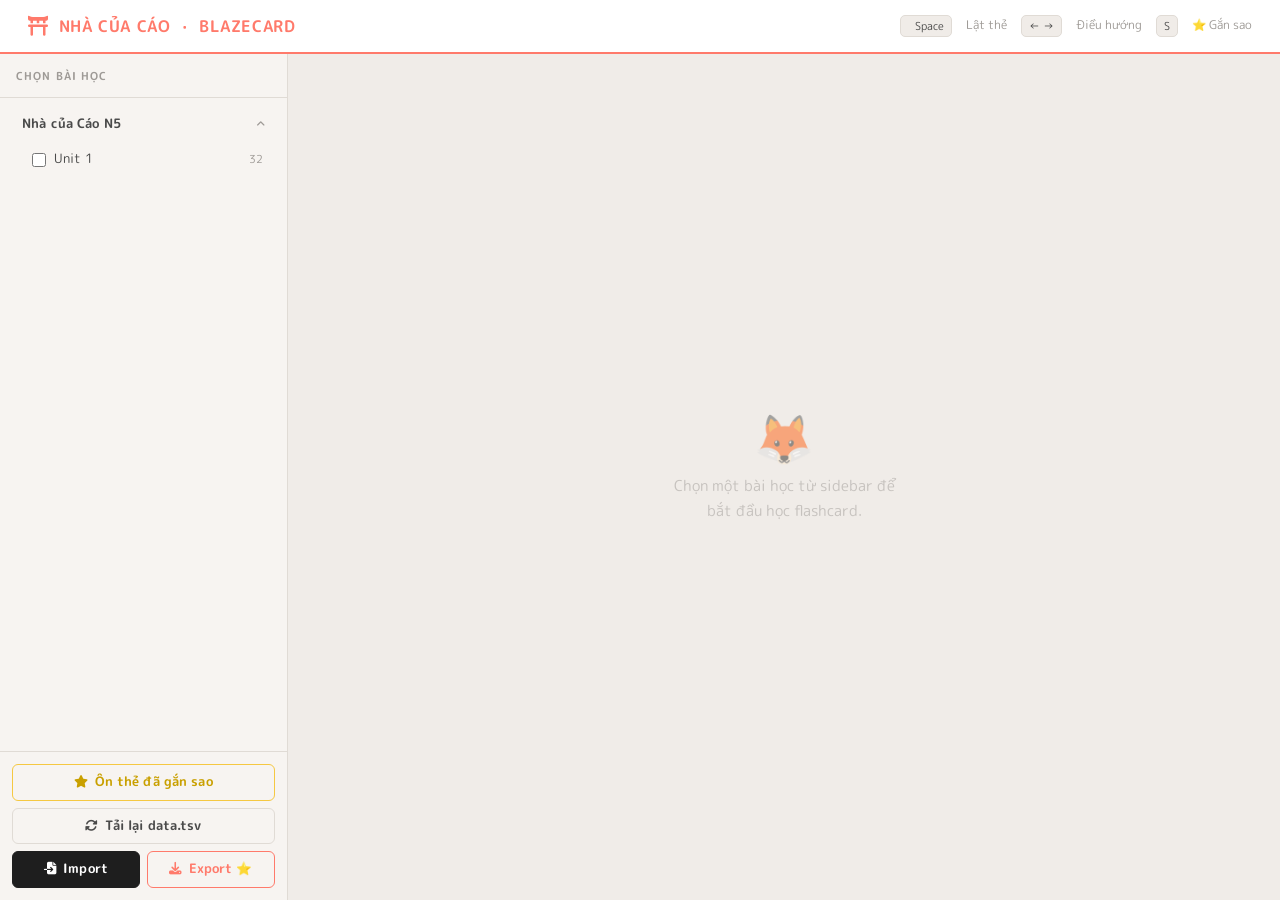
==== BlazeCard/index.html @ b28e625a "Update index.html" ====
<!DOCTYPE html>
<html lang="vi">
<head>
<meta charset="UTF-8">
<meta name="viewport" content="width=device-width, initial-scale=1.0">
<title>Blazecard  — Nhà của Cáo</title>

<!-- Google Fonts -->
<link rel="preconnect" href="https://fonts.googleapis.com">
<link rel="preconnect" href="https://fonts.gstatic.com" crossorigin>
<link href="https://fonts.googleapis.com/css2?family=M+PLUS+Rounded+1c:wght@300;400;500;700&family=Noto+Sans+JP:wght@300;400;500;700&display=swap" rel="stylesheet">

<!-- Bootstrap (chỉ dùng reset/utility nhỏ, không dùng components) -->
<link href="https://cdn.jsdelivr.net/npm/bootstrap@5.3.2/dist/css/bootstrap.min.css" rel="stylesheet">

<!-- Font Awesome icons -->
<link href="https://cdnjs.cloudflare.com/ajax/libs/font-awesome/6.5.0/css/all.min.css" rel="stylesheet">

<style>
/* ══════════════════════════════════════════════════════
   BIẾN CSS — Toàn bộ màu sắc, kích thước dùng biến
   để dễ thay đổi về sau
══════════════════════════════════════════════════════ */
:root {
  /* Màu nhấn chính — san hô ấm */
  --accent:           #ff7a6b;
  --accent-light:     #fff0ee;
  --accent-hover:     #ff5c4a;
  --accent-deep:      #e85d4e;

  /* Nền & bề mặt */
  --bg:               #f0ece8;
  --sidebar-bg:       #f7f4f1;
  --card-bg:          #ffffff;

  /* Chữ */
  --text-main:        #1e1e1e;
  --text-sub:         #4a4a4a;
  --text-muted:       #9e9a96;

  /* Đường viền & bóng đổ */
  --border:           #e0dbd5;
  --shadow-sm:        0 1px 4px rgba(0,0,0,0.07);
  --shadow:           0 4px 16px rgba(0,0,0,0.09);
  --shadow-lg:        0 8px 30px rgba(0,0,0,0.14);

  /* Vàng sao */
  --gold:             #f5c842;
  --gold-light:       #fefae8;
  --gold-deep:        #c9a000;

  /* Màu cho chế độ ôn sao — nền vàng nhẹ */
  --star-bg:          #fdf7e3;
  --star-border:      #f0d98a;

  /* Điểm phát âm */
  --score-great:      #2ecc71;
  --score-ok:         #f39c12;
  --score-poor:       #e74c3c;

  /* Kích thước layout */
  --header-h:         54px;
  --sidebar-w:        288px;
  --radius:           16px;
  --radius-sm:        10px;
  --radius-xs:        6px;
}

/* ══════════════════════════════════════════════════════
   RESET & BASE
══════════════════════════════════════════════════════ */
*, *::before, *::after {
  box-sizing: border-box;
  margin: 0;
  padding: 0;
}

body {
  background: var(--bg);
  font-family: 'M PLUS Rounded 1c', 'Noto Sans JP', sans-serif;
  color: var(--text-main);
  height: 100vh;
  overflow: hidden;
  display: flex;
  flex-direction: column;
}

/* ══════════════════════════════════════════════════════
   HEADER — Thanh tiêu đề trên cùng
══════════════════════════════════════════════════════ */
.header {
  height: var(--header-h);
  display: flex;
  align-items: center;
  justify-content: space-between;
  padding: 0 28px;
  background: var(--card-bg);
  border-bottom: 2px solid var(--accent);
  flex-shrink: 0;
  z-index: 10;
}

/* Logo & tên ứng dụng */
.header-brand {
  display: flex;
  align-items: center;
  gap: 10px;
  color: var(--accent);
  font-weight: 700;
  font-size: 16px;
  letter-spacing: 0.04em;
  text-transform: uppercase;
}

.header-brand .gate-icon {
  font-size: 20px;
}

/* Gợi ý phím tắt bên phải header */
.header-hint {
  font-size: 11.5px;
  color: var(--text-muted);
  display: flex;
  align-items: center;
  gap: 14px;
}

/* Style cho các phím */
.kbd {
  display: inline-flex;
  align-items: center;
  gap: 4px;
  background: var(--bg);
  border: 1px solid var(--border);
  border-radius: 5px;
  padding: 2px 7px;
  font-size: 11px;
  color: var(--text-sub);
  font-family: inherit;
}

/* ══════════════════════════════════════════════════════
   LAYOUT — Sidebar + Main nằm ngang
══════════════════════════════════════════════════════ */
.layout {
  flex: 1;
  display: flex;
  overflow: hidden;
}

/* ══════════════════════════════════════════════════════
   SIDEBAR — Cột trái chọn bài học
══════════════════════════════════════════════════════ */
.sidebar {
  width: var(--sidebar-w);
  background: var(--sidebar-bg);
  border-right: 1px solid var(--border);
  display: flex;
  flex-direction: column;
  overflow: hidden;
  flex-shrink: 0;
}

/* Tiêu đề sidebar */
.sidebar-header {
  padding: 14px 16px 12px;
  font-size: 11px;
  font-weight: 700;
  letter-spacing: 0.10em;
  text-transform: uppercase;
  color: var(--text-muted);
  border-bottom: 1px solid var(--border);
  display: flex;
  align-items: center;
  justify-content: space-between;
  flex-shrink: 0;
  background: var(--sidebar-bg);
}

/* Vùng cuộn danh sách bài học */
.sidebar-scroll {
  flex: 1;
  overflow-y: auto;
  padding: 10px 12px;
}

.sidebar-scroll::-webkit-scrollbar { width: 4px; }
.sidebar-scroll::-webkit-scrollbar-thumb {
  background: var(--border);
  border-radius: 4px;
}

/* Vùng nút bên dưới sidebar */
.sidebar-actions {
  padding: 12px;
  border-top: 1px solid var(--border);
  display: flex;
  flex-direction: column;
  gap: 7px;
  flex-shrink: 0;
  background: var(--sidebar-bg);
}

/* ── Nhóm sách (details/summary) ────────────────────── */
.book-group {
  margin-bottom: 6px;
}

.book-group summary {
  list-style: none;
  cursor: pointer;
  user-select: none;
  display: flex;
  align-items: center;
  justify-content: space-between;
  padding: 7px 10px;
  border-radius: var(--radius-xs);
  font-weight: 600;
  font-size: 12.5px;
  color: var(--text-sub);
  transition: background 0.15s, color 0.15s;
  letter-spacing: 0.01em;
}

.book-group summary:hover {
  background: var(--accent-light);
  color: var(--accent);
}

/* Ẩn mũi tên mặc định của browser */
.book-group summary::-webkit-details-marker { display: none; }

/* Thêm mũi tên custom — xoay khi mở */
.book-group summary::after {
  content: '\f107';
  font-family: 'Font Awesome 6 Free';
  font-weight: 900;
  font-size: 10px;
  transition: transform 0.2s;
  color: var(--text-muted);
}

.book-group[open] summary::after {
  transform: rotate(180deg);
}

/* Danh sách unit bên trong mỗi sách */
.units-list {
  padding: 4px 2px 2px 10px;
  display: flex;
  flex-direction: column;
  gap: 2px;
}

/* Chip mỗi unit */
.unit-chip {
  display: flex;
  align-items: center;
  gap: 8px;
  padding: 6px 10px;
  border-radius: var(--radius-xs);
  font-size: 12.5px;
  color: var(--text-sub);
  cursor: pointer;
  transition: background 0.15s, color 0.15s;
  user-select: none;
}

.unit-chip:hover {
  background: var(--accent-light);
  color: var(--accent);
}

/* Checkbox trong chip */
.unit-chip input[type="checkbox"] {
  accent-color: var(--accent);
  width: 14px;
  height: 14px;
  flex-shrink: 0;
  cursor: pointer;
}

/* Chip đã được chọn */
.unit-chip.checked {
  background: var(--accent-light);
  color: var(--accent);
  font-weight: 600;
}

/* ── Nút sidebar chung ───────────────────────────────── */
.btn-sidebar {
  width: 100%;
  padding: 8px 12px;
  border-radius: var(--radius-xs);
  font-size: 12.5px;
  font-family: inherit;
  font-weight: 600;
  cursor: pointer;
  border: 1.5px solid transparent;
  transition: all 0.17s ease;
  display: flex;
  align-items: center;
  justify-content: center;
  gap: 6px;
  letter-spacing: 0.01em;
}

/* Nút chế độ ôn sao */
.btn-star-mode {
  background: transparent;
  border-color: var(--gold);
  color: var(--gold-deep);
}

.btn-star-mode:hover {
  background: var(--gold-light);
}

.btn-star-mode.active {
  background: var(--gold);
  border-color: var(--gold);
  color: #4a3000;
  box-shadow: 0 2px 8px rgba(245,200,66,0.35);
}

/* Nút tải lại */
.btn-reload {
  background: transparent;
  border-color: var(--border);
  color: var(--text-sub);
}

.btn-reload:hover {
  background: var(--bg);
  border-color: #c0bbb5;
}

/* Nút Import */
.btn-import {
  background: var(--text-main);
  border-color: var(--text-main);
  color: #fff;
}

.btn-import:hover {
  background: #333;
  border-color: #333;
}

/* Nút Export */
.btn-export {
  background: transparent;
  border-color: var(--accent);
  color: var(--accent);
}

.btn-export:hover {
  background: var(--accent-light);
}

/* ══════════════════════════════════════════════════════
   MAIN — Vùng chính hiển thị flashcard
══════════════════════════════════════════════════════ */
.main {
  flex: 1;
  display: flex;
  flex-direction: column;
  align-items: center;
  justify-content: center;
  padding: 28px 24px;
  overflow: hidden;
  transition: background 0.4s ease;
  position: relative;
}

/* Chế độ ôn sao — đổi màu nền để phân biệt */
.main.star-mode {
  background: var(--star-bg);
}

/* Dải viền vàng nhẹ bên trái main khi ôn sao */
.main.star-mode::before {
  content: '';
  position: absolute;
  top: 0;
  left: 0;
  bottom: 0;
  width: 3px;
  background: linear-gradient(180deg, var(--gold), transparent);
  opacity: 0.7;
}

/* Badge hiển thị khi đang ôn sao */
.star-mode-badge {
  position: absolute;
  top: 14px;
  right: 20px;
  display: none;
  align-items: center;
  gap: 6px;
  background: var(--gold);
  color: #4a3000;
  font-size: 11px;
  font-weight: 700;
  padding: 4px 10px;
  border-radius: 20px;
  letter-spacing: 0.04em;
  text-transform: uppercase;
  box-shadow: 0 2px 6px rgba(245,200,66,0.4);
}

.main.star-mode .star-mode-badge {
  display: flex;
}

/* ══════════════════════════════════════════════════════
   EMPTY STATE — Trạng thái chưa chọn bài
══════════════════════════════════════════════════════ */
.empty-state {
  display: flex;
  flex-direction: column;
  align-items: center;
  gap: 12px;
  opacity: 0.5;
  pointer-events: none;
}

.empty-state .empty-icon {
  font-size: 48px;
  line-height: 1;
}

.empty-state p {
  font-size: 14.5px;
  color: var(--text-muted);
  text-align: center;
  max-width: 240px;
  line-height: 1.7;
}

/* ══════════════════════════════════════════════════════
   FLASHCARD — Thẻ học lật 3D
══════════════════════════════════════════════════════ */
.flashcard-wrap {
  perspective: 1200px;
  width: 660px;
  height: 300px;
  cursor: pointer;
}

/* Phần chứa 2 mặt — xoay khi lật */
.card-inner {
  position: relative;
  width: 100%;
  height: 100%;
  transform-style: preserve-3d;
  transition: transform 0.55s cubic-bezier(0.45, 0.05, 0.55, 0.95);
}

/* Trạng thái đã lật */
.flashcard-wrap.flipped .card-inner {
  transform: rotateY(180deg);
}

/* Mặt chung của thẻ */
.card-face {
  position: absolute;
  inset: 0;
  backface-visibility: hidden;
  -webkit-backface-visibility: hidden;
  border-radius: var(--radius);
  background: var(--card-bg);
  box-shadow: var(--shadow), 0 1px 3px rgba(0,0,0,0.05);
  display: flex;
  flex-direction: column;
  align-items: center;
  justify-content: center;
  gap: 6px;
  overflow: hidden;
}

/* Mặt trước — gradient nhẹ ấm */
.card-front {
  background: linear-gradient(160deg, #ffffff 0%, #fff8f6 100%);
}

/* Dải màu nhấn ở đỉnh thẻ trước */
.card-face.card-front::before {
  content: '';
  position: absolute;
  top: 0; left: 0; right: 0;
  height: 3px;
  background: linear-gradient(90deg, var(--accent), #ffb36b);
  border-radius: var(--radius) var(--radius) 0 0;
}

/* Chữ 表/裏 trang trí góc thẻ */
.card-face.card-front::after {
  content: '表';
  position: absolute;
  bottom: 12px;
  right: 16px;
  font-size: 10px;
  color: var(--accent);
  opacity: 0.25;
  font-weight: 700;
  letter-spacing: 0.05em;
}

/* Mặt sau — gradient xanh nhẹ */
.card-back {
  background: linear-gradient(160deg, #ffffff 0%, #f4f7ff 100%);
  transform: rotateY(180deg);
  padding: 28px 44px;
  text-align: center;
  gap: 0;
}

.card-face.card-back::after {
  content: '裏';
  position: absolute;
  bottom: 12px;
  right: 16px;
  font-size: 10px;
  color: #7090d0;
  opacity: 0.25;
  font-weight: 700;
}

/* ── Nội dung thẻ trước ──────────────────────────────── */
.card-kanji {
  font-family: 'Noto Sans JP', sans-serif;
  font-size: 26px;
  color: var(--text-muted);
  font-weight: 400;
  min-height: 34px;
  line-height: 1.2;
}

/* Chữ đọc (Hiragana/Katakana) — lớn, màu nhấn */
.card-reading {
  font-family: 'Noto Sans JP', sans-serif;
  font-size: 56px;
  font-weight: 700;
  color: var(--accent);
  line-height: 1.1;
  letter-spacing: -0.01em;
}

/* Hiệu ứng đang phát âm — nhảy nhẹ */
.card-reading.speaking {
  animation: speakPulse 0.4s ease-in-out infinite;
}

@keyframes speakPulse {
  0%   { transform: scale(1); }
  50%  { transform: scale(1.07); }
  100% { transform: scale(1); }
}

/* ── Nội dung thẻ sau ────────────────────────────────── */
.card-meaning {
  font-size: 25px;
  font-weight: 700;
  color: var(--text-main);
  margin-bottom: 10px;
}

.card-divider {
  width: 36px;
  height: 2px;
  background: linear-gradient(90deg, var(--accent), transparent);
  border-radius: 2px;
  margin: 4px auto 14px;
}

.card-example {
  font-size: 21.5px;
  color: var(--text-sub);
  line-height: 1.8;
  font-family: 'Noto Sans JP', sans-serif;
  font-weight: 300;
  max-width: 480px;
}

/* ── Nút phát âm (loa) — giữa đáy thẻ trước ─────────── */
.speak-btn {
  position: absolute;
  bottom: 16px;
  left: 50%;
  transform: translateX(-50%);
  width: 40px;
  height: 40px;
  border-radius: 50%;
  border: none;
  background: rgba(255,255,255,0.95);
  box-shadow: var(--shadow-sm), 0 0 0 1px rgba(0,0,0,0.06);
  cursor: pointer;
  font-size: 15px;
  color: var(--accent);
  display: flex;
  align-items: center;
  justify-content: center;
  transition: box-shadow 0.15s, transform 0.15s;
}

.speak-btn:hover {
  box-shadow: var(--shadow);
  transform: translateX(-50%) scale(1.08);
}

.speak-btn:active {
  transform: translateX(-50%) scale(0.95);
}

/* ── Nút mic kiểm tra phát âm — góc phải đáy thẻ ────── */
.mic-btn {
  position: absolute;
  bottom: 16px;
  right: 16px;
  width: 40px;
  height: 40px;
  border-radius: 50%;
  border: none;
  background: rgba(255,255,255,0.95);
  box-shadow: var(--shadow-sm), 0 0 0 1px rgba(0,0,0,0.06);
  cursor: pointer;
  font-size: 15px;
  color: #4b8cff;
  display: flex;
  align-items: center;
  justify-content: center;
  transition: box-shadow 0.15s, transform 0.15s, background 0.2s, color 0.2s;
}

.mic-btn:hover {
  box-shadow: var(--shadow);
  transform: scale(1.08);
}

.mic-btn:active {
  transform: scale(0.95);
}

/* Trạng thái đang ghi âm — đỏ + vòng nhấp nháy */
.mic-btn.recording {
  background: #e74c3c;
  color: #fff;
  border: none;
  box-shadow: 0 0 0 0 rgba(231, 76, 60, 0.5);
  animation: recordPulse 1s ease infinite;
}

/* Hiệu ứng vòng sóng khi đang ghi âm */
@keyframes recordPulse {
  0%   { box-shadow: 0 0 0 0 rgba(231, 76, 60, 0.5); }
  70%  { box-shadow: 0 0 0 10px rgba(231, 76, 60, 0); }
  100% { box-shadow: 0 0 0 0 rgba(231, 76, 60, 0); }
}

/* ══════════════════════════════════════════════════════
   BẢNG KẾT QUẢ PHÁT ÂM — Popup hiện sau khi ghi âm
   Hiện ngay trên thẻ, không dùng toast
══════════════════════════════════════════════════════ */
.pronun-result {
  position: absolute;
  bottom: 0;
  left: 0;
  right: 0;
  border-radius: 0 0 var(--radius) var(--radius);
  padding: 14px 20px 18px;
  display: none;
  flex-direction: column;
  gap: 8px;
  backdrop-filter: blur(12px);
  background: rgba(255,255,255,0.92);
  border-top: 1px solid rgba(0,0,0,0.07);
  z-index: 5;
  animation: slideUp 0.25s ease;
}

@keyframes slideUp {
  from { opacity: 0; transform: translateY(12px); }
  to   { opacity: 1; transform: translateY(0); }
}

/* Hiển thị kết quả */
.pronun-result.visible {
  display: flex;
}

/* Hàng đầu: điểm số lớn + label */
.pronun-score-row {
  display: flex;
  align-items: center;
  justify-content: space-between;
}

/* Số điểm phần trăm — lớn, đậm, đổi màu theo mức */
.pronun-score-num {
  font-size: 28px;
  font-weight: 700;
  line-height: 1;
  transition: color 0.3s;
}

.pronun-score-num.great { color: var(--score-great); }
.pronun-score-num.ok    { color: var(--score-ok); }
.pronun-score-num.poor  { color: var(--score-poor); }

/* Nhãn mô tả bên cạnh điểm */
.pronun-score-label {
  font-size: 12px;
  font-weight: 600;
  padding: 3px 9px;
  border-radius: 20px;
  letter-spacing: 0.04em;
}

.pronun-score-label.great { background: #d4f7e5; color: #1a7a45; }
.pronun-score-label.ok    { background: #fef3db; color: #9a6200; }
.pronun-score-label.poor  { background: #fde4e1; color: #8c1a12; }

/* Thanh tiến trình điểm số */
.pronun-bar-track {
  height: 6px;
  background: var(--border);
  border-radius: 10px;
  overflow: hidden;
}

.pronun-bar-fill {
  height: 100%;
  border-radius: 10px;
  transition: width 0.5s cubic-bezier(0.34, 1.56, 0.64, 1), background 0.3s;
  width: 0%;
}

.pronun-bar-fill.great { background: linear-gradient(90deg, #2ecc71, #00b894); }
.pronun-bar-fill.ok    { background: linear-gradient(90deg, #f39c12, #f1c40f); }
.pronun-bar-fill.poor  { background: linear-gradient(90deg, #e74c3c, #e17055); }

/* Dòng chữ "Bạn nói: ..." */
.pronun-spoken-row {
  display: flex;
  align-items: center;
  gap: 6px;
  font-size: 12px;
  color: var(--text-muted);
}

.pronun-spoken-text {
  font-weight: 600;
  color: var(--text-sub);
  font-family: 'Noto Sans JP', sans-serif;
}

/* Nút đóng kết quả */
.pronun-close {
  position: absolute;
  top: 10px;
  right: 12px;
  background: none;
  border: none;
  cursor: pointer;
  font-size: 12px;
  color: var(--text-muted);
  padding: 2px;
  line-height: 1;
  transition: color 0.15s;
}

.pronun-close:hover { color: var(--text-main); }

/* ── Overlay "Đang ghi âm..." trên thẻ ──────────────── */
.recording-overlay {
  position: absolute;
  inset: 0;
  border-radius: var(--radius);
  background: rgba(231, 76, 60, 0.06);
  display: none;
  align-items: stretch;
  justify-content: center;
  z-index: 4;
  pointer-events: none;
  padding: 40px;
}

.recording-overlay.visible {
  display: flex;
}

/* Vòng sóng âm thanh khi ghi âm */
.recording-wave {
  display: flex;
  align-items: flex-end;
  justify-content: center;
  gap: 10px;
  width: 100%;
  height: 100%;
}

.recording-wave span {
  width: 14px;
  border-radius: 8px;
  background: #e74c3c;
  animation: waveBar 0.7s ease-in-out infinite;
}

.recording-wave span:nth-child(1) { height: 40%; }
.recording-wave span:nth-child(2) { height: 65%; }
.recording-wave span:nth-child(3) { height: 90%; }
.recording-wave span:nth-child(4) { height: 65%; }
.recording-wave span:nth-child(5) { height: 40%; }

@keyframes waveBar {
  0%, 100% { transform: scaleY(0.4); opacity: 0.6; }
  50%       { transform: scaleY(1);   opacity: 1; }
}

.recording-label {
  font-size: 12.5px;
  font-weight: 600;
  color: #e74c3c;
  letter-spacing: 0.05em;
}

/* ══════════════════════════════════════════════════════
   DECK META — Thanh tiến trình + số thẻ
══════════════════════════════════════════════════════ */
.deck-meta {
  margin-top: 16px;
  display: flex;
  align-items: center;
  gap: 14px;
  width: 660px;
}

.deck-info-text {
  font-size: 12.5px;
  color: var(--text-muted);
  min-width: 72px;
  font-variant-numeric: tabular-nums;
}

.progress-track {
  flex: 1;
  height: 4px;
  background: var(--border);
  border-radius: 10px;
  overflow: hidden;
}

.progress-fill {
  height: 100%;
  background: linear-gradient(90deg, var(--accent), #ffb36b);
  border-radius: 10px;
  transition: width 0.4s ease;
  width: 0%;
}

/* ══════════════════════════════════════════════════════
   CONTROLS — Nút điều hướng bên dưới thẻ
══════════════════════════════════════════════════════ */
.controls {
  margin-top: 18px;
  width: 400px;
  display: flex;
  align-items: center;
  justify-content: space-between;
}

/* Nút Trước / Tiếp */
.ctrl-btn {
  background: var(--card-bg);
  border: 1.5px solid var(--border);
  border-radius: var(--radius-sm);
  padding: 9px 20px;
  font-size: 13px;
  font-weight: 600;
  font-family: inherit;
  color: var(--text-sub);
  cursor: pointer;
  display: flex;
  align-items: center;
  gap: 7px;
  transition: all 0.17s ease;
  box-shadow: var(--shadow-sm);
}

.ctrl-btn:hover {
  border-color: var(--accent);
  color: var(--accent);
  background: var(--accent-light);
  transform: translateY(-1px);
  box-shadow: var(--shadow);
}

.ctrl-btn:active {
  transform: translateY(0);
}

/* Nút sao tròn giữa */
.star-btn {
  width: 50px;
  height: 50px;
  border-radius: 50%;
  background: var(--card-bg);
  border: 2px solid var(--border);
  display: flex;
  align-items: center;
  justify-content: center;
  cursor: pointer;
  font-size: 20px;
  color: var(--text-muted);
  transition: all 0.22s cubic-bezier(0.34, 1.56, 0.64, 1);
  box-shadow: var(--shadow-sm);
}

.star-btn:hover {
  border-color: var(--gold);
  color: var(--gold);
  transform: scale(1.12);
}

/* Trạng thái đã gắn sao */
.star-btn.starred {
  background: var(--gold-light);
  border-color: var(--gold);
  color: var(--gold);
  box-shadow: 0 2px 10px rgba(245,200,66,0.35);
}

.star-btn.starred i {
  animation: starPop 0.3s cubic-bezier(0.34, 1.56, 0.64, 1);
}

@keyframes starPop {
  0%   { transform: scale(0.5) rotate(-15deg); }
  100% { transform: scale(1) rotate(0deg); }
}

/* ══════════════════════════════════════════════════════
   FLIP HINT — Gợi ý cách lật thẻ
══════════════════════════════════════════════════════ */
.flip-hint {
  font-size: 11px;
  color: var(--text-muted);
  margin-top: 10px;
  opacity: 0.65;
  letter-spacing: 0.01em;
}

/* ══════════════════════════════════════════════════════
   SCROLLBAR — Dọn dẹp scrollbar toàn trang
══════════════════════════════════════════════════════ */
* {
  scrollbar-width: thin;
  scrollbar-color: var(--border) transparent;
}

/* ══════════════════════════════════════════════════════
   HIỆU ỨNG VÀO — Animation khi thẻ xuất hiện
══════════════════════════════════════════════════════ */
.card-enter {
  animation: cardIn 0.28s ease;
}

@keyframes cardIn {
  from { opacity: 0; transform: translateY(10px); }
  to   { opacity: 1; transform: translateY(0); }
}

/* ══════════════════════════════════════════════════════
   TOAST — Thông báo nổi ở đáy màn hình
══════════════════════════════════════════════════════ */
.toast-wrap {
  position: fixed;
  bottom: 22px;
  left: 50%;
  transform: translateX(-50%);
  z-index: 9999;
  pointer-events: none;
}

.toast-msg {
  background: rgba(20,20,20,0.9);
  color: #fff;
  padding: 10px 18px;
  border-radius: 24px;
  font-size: 13px;
  font-weight: 500;
  font-family: inherit;
  white-space: nowrap;
  backdrop-filter: blur(8px);
  animation: toastIn 0.28s ease, toastOut 0.3s ease 2.2s forwards;
  pointer-events: none;
  box-shadow: 0 4px 16px rgba(0,0,0,0.2);
}

@keyframes toastIn {
  from { opacity: 0; transform: translateY(8px); }
  to   { opacity: 1; transform: translateY(0); }
}

@keyframes toastOut {
  from { opacity: 1; }
  to   { opacity: 0; }
}

/* ══════════════════════════════════════════════════════
   RESPONSIVE — Điều chỉnh cho màn hình nhỏ hơn
══════════════════════════════════════════════════════ */
@media (max-width: 960px) {
  .flashcard-wrap {
    width: min(660px, calc(100vw - var(--sidebar-w) - 48px));
  }
  .deck-meta {
    width: min(660px, calc(100vw - var(--sidebar-w) - 48px));
  }
}

</style>
</head>

<body>

<!-- ── Header ─────────────────────────────────────────── -->
<div class="header">
  <div class="header-brand">
    <i class="fa-solid fa-torii-gate gate-icon"></i>
    Nhà của Cáo &nbsp;·&nbsp; Blazecard
  </div>
  <div class="header-hint">
    <span class="kbd"><i class="fa-regular fa-rectangle-wide" style="font-size:9px"></i>&nbsp;Space</span> Lật thẻ
    <span class="kbd">← →</span> Điều hướng
    <span class="kbd">S</span> ⭐ Gắn sao
  </div>
</div>

<!-- ── Layout: Sidebar + Main ──────────────────────────── -->
<div class="layout">

  <!-- ── Sidebar ──────────────────────────────────────── -->
  <div class="sidebar">

    <!-- Tiêu đề sidebar -->
    <div class="sidebar-header">
      <span>Chọn bài học</span>
      <span id="selectedCount" style="font-size:11px;font-weight:600;color:var(--accent)"></span>
    </div>

    <!-- Danh sách sách/unit có thể cuộn -->
    <div class="sidebar-scroll">
      <div id="unitSelect"></div>
    </div>

    <!-- Nút chức năng -->
    <div class="sidebar-actions">

      <!-- Bật/tắt chế độ ôn thẻ đã gắn sao -->
      <button class="btn-sidebar btn-star-mode" id="starModeBtn" onclick="toggleStarMode()">
        <i class="fa-solid fa-star"></i> Ôn thẻ đã gắn sao
      </button>

      <!-- Tải lại file data.tsv từ server -->
      <button class="btn-sidebar btn-reload" onclick="reloadData()">
        <i class="fa-solid fa-rotate"></i> Tải lại data.tsv
      </button>

      <!-- Import & Export nằm cạnh nhau -->
      <div style="display:flex;gap:7px;">
        <button class="btn-sidebar btn-import" style="flex:1"
                onclick="document.getElementById('fileInput').click()">
          <i class="fa-solid fa-file-import"></i> Import
        </button>
        <button class="btn-sidebar btn-export" style="flex:1" onclick="exportStarred()">
          <i class="fa-solid fa-download"></i> Export ⭐
        </button>
      </div>

    </div>
  </div>

  <!-- ── Main ─────────────────────────────────────────── -->
  <div class="main" id="mainArea">

    <!-- Badge hiển thị khi đang ở chế độ ôn sao -->
    <div class="star-mode-badge">
      <i class="fa-solid fa-star" style="font-size:9px"></i>
      Chế độ ôn sao
    </div>

    <!-- Trạng thái chưa chọn bài (mặc định) -->
    <div class="empty-state" id="emptyState">
      <div class="empty-icon">🦊</div>
      <p>Chọn một bài học từ sidebar để bắt đầu học flashcard.</p>
    </div>

    <!-- Vùng flashcard (ẩn cho đến khi có bài) -->
    <div id="cardArea" style="display:none;flex-direction:column;align-items:center;">

      <!-- ── Flashcard ─────────────────────────────── -->
      <div class="flashcard-wrap" id="flashcard" onclick="flipCard()">
        <div class="card-inner">

          <!-- Mặt trước: hiển thị chữ và cách đọc -->
          <div class="card-face card-front">

            <!-- Chữ Kanji (có thể rỗng) -->
            <div class="card-kanji" id="kanji"></div>

            <!-- Cách đọc (Hiragana/Katakana) -->
            <div class="card-reading" id="reading"></div>

            <!-- Nút phát âm — giữa đáy thẻ -->
            <button class="speak-btn" id="speakBtn" onclick="speakCurrent(event)"
                    title="Nghe phát âm">
              <i class="fa-solid fa-volume-high"></i>
            </button>

            <!-- Nút mic kiểm tra phát âm — góc phải -->
            <button class="mic-btn" id="micBtn" onclick="checkPronunciation(event)"
                    title="Kiểm tra phát âm của bạn">
              <i class="fa-solid fa-microphone"></i>
            </button>

            <!-- Overlay hiển thị sóng âm khi đang ghi -->
            <div class="recording-overlay" id="recordingOverlay">
              <div class="recording-wave">
                <span></span><span></span><span></span><span></span><span></span>
              </div>
            </div>

            <!-- Bảng kết quả phát âm — xuất hiện sau ghi âm -->
            <div class="pronun-result" id="pronunResult">
              <!-- Nút đóng -->
              <button class="pronun-close" onclick="closePronunResult(event)"
                      title="Đóng">✕</button>

              <!-- Hàng điểm số -->
              <div class="pronun-score-row">
                <div>
                  <div style="font-size:10.5px;color:var(--text-muted);margin-bottom:2px;letter-spacing:0.04em;text-transform:uppercase;">Độ chính xác</div>
                  <div class="pronun-score-num" id="pronunScoreNum">0%</div>
                </div>
                <span class="pronun-score-label" id="pronunScoreLabel">—</span>
              </div>

              <!-- Thanh tiến trình điểm số -->
              <div class="pronun-bar-track">
                <div class="pronun-bar-fill" id="pronunBarFill"></div>
              </div>

              <!-- Chữ người dùng đã nói -->
              <div class="pronun-spoken-row">
                <i class="fa-solid fa-microphone" style="font-size:10px;color:var(--text-muted)"></i>
                <span>Bạn nói:</span>
                <span class="pronun-spoken-text" id="pronunSpokenText">—</span>
              </div>
            </div>

          </div><!-- /card-front -->

          <!-- Mặt sau: nghĩa và ví dụ -->
          <div class="card-face card-back">
            <div class="card-meaning" id="meaning"></div>
            <div class="card-divider"></div>
            <div class="card-example" id="example"></div>
          </div>

        </div><!-- /card-inner -->
      </div><!-- /flashcard-wrap -->

      <!-- Thanh tiến trình và số thẻ -->
      <div class="deck-meta">
        <span class="deck-info-text" id="deckInfo"></span>
        <div class="progress-track">
          <div class="progress-fill" id="progressBar"></div>
        </div>
      </div>

      <!-- Nút điều hướng -->
      <div class="controls">
        <button class="ctrl-btn" onclick="prevCard()">
          <i class="fa-solid fa-arrow-left"></i> Trước
        </button>

        <button class="star-btn" id="starBtn" onclick="toggleStar()" title="Gắn sao (S)">
          <i class="fa-solid fa-star"></i>
        </button>

        <button class="ctrl-btn" onclick="nextCard()">
          Tiếp <i class="fa-solid fa-arrow-right"></i>
        </button>
      </div>

      <!-- Gợi ý lật thẻ -->
      <div class="flip-hint">
        Nhấn vào thẻ hoặc bấm <kbd style="font-family:inherit;font-size:inherit">Space</kbd> để lật
      </div>

    </div><!-- /cardArea -->

  </div><!-- /main -->

</div><!-- /layout -->

<!-- Input file ẩn để import TSV -->
<input type="file" id="fileInput" accept=".tsv,.txt" hidden>

<!-- Container toast thông báo -->
<div class="toast-wrap" id="toastWrap"></div>


<!-- ═══════════════════════════════════════════ SCRIPT ═══ -->
<script>

/* ══════════════════════════════════════════════════════
   BIẾN TRẠNG THÁI
══════════════════════════════════════════════════════ */
let starMode = false          // Có đang ở chế độ ôn sao không
let rawData  = []             // Toàn bộ dữ liệu sau khi parse TSV
let deck     = []             // Bộ thẻ hiện tại (đã lọc và xáo)
let index    = 0              // Vị trí thẻ hiện tại trong deck
let isRecording = false       // Có đang ghi âm hay không
let recognition = null

// Đọc danh sách thẻ đã gắn sao từ localStorage (nếu có)
let starred = new Set(JSON.parse(localStorage.getItem("kq_starred") || "[]"))

/* ══════════════════════════════════════════════════════
   THAM CHIẾU DOM — Lấy một lần để dùng lại
══════════════════════════════════════════════════════ */
const flashcard        = document.getElementById("flashcard")
const cardArea         = document.getElementById("cardArea")
const emptyState       = document.getElementById("emptyState")
const starBtn          = document.getElementById("starBtn")
const mainArea         = document.getElementById("mainArea")
const micBtn           = document.getElementById("micBtn")
const recordingOverlay = document.getElementById("recordingOverlay")
const pronunResult     = document.getElementById("pronunResult")

/* ══════════════════════════════════════════════════════
   LẬT THẺ — Flip 3D + phát âm khi lật về mặt trước
══════════════════════════════════════════════════════ */
function flipCard() {

  // Nếu đang ghi âm thì dừng lại
  if (isRecording && recognition) {
    recognition.stop()
    setRecordingState(false)
  }

  const flipped = flashcard.classList.toggle("flipped")

  // Phát âm tự động khi lật về mặt trước
  if (!flipped && deck.length) {
    speak(deck[index].reading)
  }
}

/* ══════════════════════════════════════════════════════
   IMPORT FILE — Xử lý file .tsv người dùng kéo vào
══════════════════════════════════════════════════════ */
document.getElementById("fileInput").addEventListener("change", e => {
  const file = e.target.files[0]
  if (!file) return

  const reader = new FileReader()
  reader.onload = () => {
    // Reset sao khi import bộ từ mới
    starred = new Set()
    saveStarred()
    parseTSV(reader.result)
    toast("✅ Đã import: " + file.name)
  }
  reader.readAsText(file, "UTF-8")

  // Reset input để có thể chọn lại cùng file
  e.target.value = ""
})

/* ══════════════════════════════════════════════════════
   PARSE TSV — Chuyển text TSV thành mảng đối tượng
   Cấu trúc cột: STT | Kanji | Reading | Meaning | Example | Unit | Book
══════════════════════════════════════════════════════ */
function parseTSV(text) {
  const lines = text.trim().split("\n")
  lines.shift() // Bỏ dòng tiêu đề

  rawData = lines
    .filter(r => r.trim())
    .map(r => {
      const c = r.split("\t")
      return {
        stt:     c[0]?.trim() || "",
        kanji:   c[1]?.trim() || "",
        reading: c[2]?.trim() || "",
        meaning: c[3]?.trim() || "",
        example: c[4]?.trim() || "",
        unit:    parseInt(c[5]) || 0,
        book:    c[6]?.trim() || "Unknown",
        raw:     r
      }
    })

  buildSidebar()
}

/* ══════════════════════════════════════════════════════
   XÂY SIDEBAR — Tạo nhóm sách và danh sách unit
══════════════════════════════════════════════════════ */
function buildSidebar() {
  const container = document.getElementById("unitSelect")
  container.innerHTML = ""

  // Lấy danh sách sách duy nhất
  const books = [...new Set(rawData.map(r => r.book))]

  books.forEach(book => {
    // Lấy danh sách unit của sách này, sắp xếp tăng dần
    const units = [...new Set(
      rawData.filter(r => r.book === book).map(r => r.unit)
    )].sort((a, b) => a - b)

    // Tạo nhóm có thể thu gọn (details/summary)
    const group = document.createElement("details")
    group.className = "book-group"
    group.open = true

    const summary = document.createElement("summary")
    summary.textContent = book
    group.appendChild(summary)

    const list = document.createElement("div")
    list.className = "units-list"

    units.forEach(u => {
      // Đếm số thẻ trong unit này
      const count = rawData.filter(r => r.book === book && r.unit === u).length

      const chip = document.createElement("label")
      chip.className = "unit-chip"
      chip.innerHTML = `
        <input type="checkbox"
               class="unitCheck"
               data-book="${escHtml(book)}"
               value="${u}">
        <span>Unit ${u}</span>
        <span style="margin-left:auto;font-size:11px;color:var(--text-muted)">${count}</span>
      `

      // Cập nhật UI chip và tải lại deck khi thay đổi
      chip.querySelector("input").addEventListener("change", function() {
        chip.classList.toggle("checked", this.checked)
        updateSelectedCount()
        loadDeck()
      })

      list.appendChild(chip)
    })

    group.appendChild(list)
    container.appendChild(group)
  })

  updateSelectedCount()
}

/* ══════════════════════════════════════════════════════
   CẬP NHẬT SỐ UNIT ĐÃ CHỌN — Hiện trên header sidebar
══════════════════════════════════════════════════════ */
function updateSelectedCount() {
  const n = document.querySelectorAll(".unitCheck:checked").length
  const el = document.getElementById("selectedCount")
  el.textContent = n > 0 ? `${n} unit` : ""
}

/* ══════════════════════════════════════════════════════
   TẢI DECK — Lọc và xáo bài theo unit đã chọn
══════════════════════════════════════════════════════ */
function loadDeck() {
  const checks = [...document.querySelectorAll(".unitCheck:checked")]

  if (checks.length === 0) {
    deck = []
    index = 0
    showEmptyState("🦊", "Chọn một bài học từ sidebar để bắt đầu học flashcard.")
    return
  }

  // Lọc theo unit đã tick
  deck = rawData.filter(r =>
    checks.some(c => c.dataset.book === r.book && parseInt(c.value) === r.unit)
  )

  // Trong chế độ ôn sao: chỉ giữ thẻ có sao
  if (starMode) {
    deck = deck.filter(r => starred.has(r.raw))
  }

  if (deck.length === 0) {
    const msg = starMode
      ? "⭐ Không có thẻ nào được gắn sao trong unit này."
      : "Không có thẻ nào phù hợp."
    showEmptyState("📭", msg)
    return
  }

  shuffle(deck)
  index = 0
  showCardArea()
  showCard()
}

/* ══════════════════════════════════════════════════════
   TOGGLE EMPTY / CARD AREA
══════════════════════════════════════════════════════ */
function showEmptyState(icon, msg) {
  emptyState.querySelector(".empty-icon").textContent = icon
  emptyState.querySelector("p").textContent = msg
  emptyState.style.display = "flex"
  cardArea.style.display   = "none"
  document.getElementById("progressBar").style.width = "0%"
}

function showCardArea() {
  emptyState.style.display = "none"
  cardArea.style.display   = "flex"
}

/* ══════════════════════════════════════════════════════
   HIỂN THỊ THẺ — Điền nội dung và cập nhật UI
══════════════════════════════════════════════════════ */
function showCard() {
  if (!deck.length) return

  const c = deck[index]

  // Điền Kanji (ẩn nếu không có)
  const kanjiEl = document.getElementById("kanji")
  kanjiEl.textContent = c.kanji || ""
  kanjiEl.style.display = c.kanji ? "block" : "none"

  // Điền các trường còn lại
  document.getElementById("reading").textContent  = c.reading  || ""
  document.getElementById("meaning").textContent  = c.meaning  || ""
  document.getElementById("example").textContent  = c.example  || ""
  document.getElementById("example").innerHTML.replace(/\n/g, "<br />")

  // Đặt về mặt trước khi chuyển thẻ
  flashcard.classList.remove("flipped")

  // Ẩn kết quả phát âm cũ khi chuyển thẻ
  closePronunResult()

  // Cập nhật trạng thái nút sao
  const isStarred = starred.has(c.raw)
  starBtn.classList.toggle("starred", isStarred)

  // Cập nhật thanh tiến trình
  const pct = ((index + 1) / deck.length) * 100
  document.getElementById("progressBar").style.width = pct + "%"
  document.getElementById("deckInfo").textContent = `${index + 1} / ${deck.length}`
  speakCurrent({stopPropagation: () => {}});
}

/* ══════════════════════════════════════════════════════
   ĐIỀU HƯỚNG — Tiếp / Trước
══════════════════════════════════════════════════════ */
function nextCard() {
  if (!deck.length) return
  index++
  // Hết bộ: xáo lại từ đầu
  if (index >= deck.length) {
    shuffle(deck)
    index = 0
    toast("🔁 Đã học hết! Xáo bài lại…")
  }
  showCard()
}

function prevCard() {
  if (!deck.length) return
  index = (index - 1 + deck.length) % deck.length
  showCard()
}

/* ══════════════════════════════════════════════════════
   TOGGLE SAO — Thêm/bỏ thẻ khỏi danh sách đã sao
══════════════════════════════════════════════════════ */
function toggleStar() {
  if (!deck.length) return
  const c = deck[index]

  if (starred.has(c.raw)) {
    starred.delete(c.raw)
  } else {
    starred.add(c.raw)
    // Reset animation để trigger lại hiệu ứng nảy
    starBtn.classList.remove("starred")
    void starBtn.offsetWidth // buộc reflow
  }

  saveStarred()
  showCard()
}

/* Lưu danh sách sao vào localStorage */
function saveStarred() {
  localStorage.setItem("kq_starred", JSON.stringify([...starred]))
}

/* ══════════════════════════════════════════════════════
   CHẾ ĐỘ ÔN SAO — Bật/tắt và đổi màu nền main
══════════════════════════════════════════════════════ */
function toggleStarMode() {
  starMode = !starMode

  // Cập nhật nút sidebar
  const btn = document.getElementById("starModeBtn")
  btn.classList.toggle("active", starMode)

  // Đổi màu nền main để phân biệt chế độ
  mainArea.classList.toggle("star-mode", starMode)

  // Tải lại deck với bộ lọc mới
  loadDeck()
}

/* ══════════════════════════════════════════════════════
   EXPORT SAO — Tải xuống file TSV các thẻ đã sao
══════════════════════════════════════════════════════ */
function exportStarred() {
  if (starred.size === 0) {
    toast("⚠️ Chưa có thẻ nào được gắn sao!")
    return
  }

  const header = "STT\tChữ Hán\tCách đọc\tÝ nghĩa\tVí dụ\tUnit\tTên Giáo Trình\n"
  const rows   = [...starred].join("\n")
  const blob   = new Blob([header + rows], { type: "text/tab-separated-values" })
  const a      = document.createElement("a")
  a.href       = URL.createObjectURL(blob)
  a.download   = "starred.tsv"
  a.click()

  toast(`✅ Đã export ${starred.size} thẻ`)
}

/* ══════════════════════════════════════════════════════
   TẢI FILE data.tsv MẶC ĐỊNH — Gọi khi khởi động
══════════════════════════════════════════════════════ */
async function loadDefault() {
  try {
    const r = await fetch("data.tsv")
    if (!r.ok) return
    const t = await r.text()
    parseTSV(t)
  } catch(e) {
    // Không có file — người dùng có thể import thủ công
  }
}

/* ══════════════════════════════════════════════════════
   RELOAD data.tsv — Khi nhấn nút "Tải lại"
══════════════════════════════════════════════════════ */
async function reloadData() {
  try {
    // Thêm timestamp để tránh cache
    const r = await fetch("data.tsv?t=" + Date.now())
    if (!r.ok) throw new Error(`Status ${r.status}`)
    const t = await r.text()

    // Reset toàn bộ
    rawData = []; deck = []; index = 0
    document.getElementById("unitSelect").innerHTML = ""
    parseTSV(t)
    toast("✅ Đã reload data.tsv")
  } catch(e) {
    toast("❌ Không tìm thấy data.tsv: " + e.message)
  }
}

/* ══════════════════════════════════════════════════════
   XÁO BÀI — Fisher-Yates shuffle
══════════════════════════════════════════════════════ */
function shuffle(a) {
  for (let i = a.length - 1; i > 0; i--) {
    const j = Math.floor(Math.random() * (i + 1))
    ;[a[i], a[j]] = [a[j], a[i]]
  }
}

/* ══════════════════════════════════════════════════════
   ESCAPE HTML — Ngăn XSS khi chèn dữ liệu vào HTML
══════════════════════════════════════════════════════ */
function escHtml(s) {
  return s
    .replace(/&/g, "&amp;")
    .replace(/"/g, "&quot;")
    .replace(/</g, "&lt;")
    .replace(/>/g, "&gt;")
}

/* ══════════════════════════════════════════════════════
   TOAST THÔNG BÁO — Hiện popup ngắn ở đáy màn hình
══════════════════════════════════════════════════════ */
function toast(msg) {
  const wrap = document.getElementById("toastWrap")
  wrap.innerHTML = ""
  const t = document.createElement("div")
  t.className = "toast-msg"
  t.textContent = msg
  wrap.appendChild(t)
  // Tự ẩn sau 2.5 giây
  setTimeout(() => { if (wrap.contains(t)) wrap.removeChild(t) }, 2500)
}

/* ══════════════════════════════════════════════════════
   PHÁT ÂM — Dùng Web Speech Synthesis để đọc text Nhật
══════════════════════════════════════════════════════ */
function speak(text) {
  if (!text) return

  const readingEl = document.getElementById("reading")

  const utter = new SpeechSynthesisUtterance(text)
  utter.lang  = "ja-JP"
  utter.rate  = 0.9
  utter.pitch = 1

  // Thêm class nhảy khi đang đọc
  utter.onstart = () => readingEl.classList.add("speaking")
  utter.onend   = () => readingEl.classList.remove("speaking")

  speechSynthesis.cancel()
  speechSynthesis.speak(utter)
}

/* Phát âm thẻ hiện tại (gắn vào nút loa) */
function speakCurrent(e) {
  e.stopPropagation() // Tránh vô tình lật thẻ
  if (!deck.length) return
  speak(deck[index].reading)
}

/* ══════════════════════════════════════════════════════
   PHÍM TẮT BÀN PHÍM
══════════════════════════════════════════════════════ */
document.addEventListener("keydown", e => {
  // Bỏ qua khi đang nhập liệu
  if (e.target.tagName === "INPUT" || e.target.tagName === "TEXTAREA") return

  if (e.code === "Space")            { e.preventDefault(); flipCard() }
  if (e.key === "ArrowRight")        nextCard()
  if (e.key === "ArrowLeft")         prevCard()
  if (e.key.toLowerCase() === "s")   toggleStar()
})

/* ══════════════════════════════════════════════════════
   KIỂM TRA PHÁT ÂM — Dùng Web Speech Recognition
   Ghi âm giọng người dùng và so sánh với cách đọc đúng
══════════════════════════════════════════════════════ */
function checkPronunciation(e) {
  e.stopPropagation()

  if (!deck.length) return

  // Nếu đang ghi âm → bấm lần nữa để dừng
  if (isRecording && recognition) {
    recognition.stop()
    setRecordingState(false)
    return
  }

  recognition = new SpeechRecognition()
  recognition.lang            = "ja-JP"
  recognition.interimResults  = false
  recognition.maxAlternatives = 3  // Lấy 3 ứng viên để chọn tốt nhất

  // ── Contextual Biasing — Gợi ý từ mong đợi ─────────
  // SpeechGrammarList giúp recognizer ưu tiên nhận dạng
  // đúng từ đang học thay vì đoán lung tung
  if (window.SpeechGrammarList || window.webkitSpeechGrammarList) {
    const GrammarList = window.SpeechGrammarList || window.webkitSpeechGrammarList
    const card        = deck[index]
    // Tập hợp các biến thể: reading + kanji (nếu có)
    const hints = [card.reading, card.kanji].filter(Boolean)
    // Định dạng JSGF chuẩn cho SpeechGrammarList
    const grammar = `#JSGF V1.0; grammar hint; public <hint> = ${hints.join(" | ")};`
    const list    = new GrammarList()
    list.addFromString(grammar, 1)  // weight = 1 (cao nhất)
    recognition.grammars = list
  }

  // ── Bật trạng thái ghi âm ──────────────────────────
  setRecordingState(true)

  recognition.start()

  recognition.onresult = function(event) {
    const card    = deck[index]
    const targets = [card.reading, card.kanji].filter(Boolean).map(normalize)

    // ── Duyệt tất cả alternatives, chọn cái cho điểm cao nhất ──
    let bestScore  = 0
    let bestSpoken = ""

    const result = event.results[0]
    for (let i = 0; i < result.length; i++) {
      const transcript = result[i].transcript.trim()
      const spokenN    = normalize(transcript)

      // So với từng target (reading + kanji), lấy max
      for (const targetN of targets) {
        const s = similarity(spokenN, targetN)
        if (s > bestScore) {
          bestScore  = s
          bestSpoken = transcript
        }
      }
    }

    // Fallback nếu không có alternative nào
    if (!bestSpoken) bestSpoken = result[0].transcript.trim()

    // Tắt trạng thái ghi âm và hiện kết quả
    setRecordingState(false)
    showPronunResult(bestScore, bestSpoken)
  }

  recognition.onerror = function(err) {
    setRecordingState(false)

    // Hiển thị lỗi phù hợp
    if      (err.error === "no-speech")     toast("🎤 Không nghe thấy gì, thử nói lại nhé")
    else if (err.error === "not-allowed")   toast("❌ Trình duyệt chưa được cấp quyền micro")
    else if (err.error === "audio-capture") toast("🎤 Không tìm thấy micro")
    else                                    toast("⚠️ Lỗi: " + err.error)
  }
}

/* ── Bật/tắt UI trạng thái ghi âm ───────────────────── */
function setRecordingState(active) {
  isRecording = active

  // Nút mic đổi màu đỏ + animation
  micBtn.classList.toggle("recording", active)

  // Overlay sóng âm hiện trên thẻ
  recordingOverlay.classList.toggle("visible", active)

  // Ẩn kết quả cũ khi bắt đầu ghi mới
  if (active) {
    pronunResult.classList.remove("visible")
  }
}

/* ── Hiện bảng kết quả phát âm ───────────────────────── */
function showPronunResult(score, spoken) {
  // Xác định mức: great ≥80%, ok 50-79%, poor <50%
  const level = score >= 80 ? "great" : score >= 50 ? "ok" : "poor"
  const label = score >= 80 ? "Tốt lắm! 🎉" : score >= 50 ? "Ổn đó 👍" : "Cần luyện thêm 📖"

  // Cập nhật số điểm và màu
  const scoreNum = document.getElementById("pronunScoreNum")
  scoreNum.textContent = score + "%"
  scoreNum.className   = "pronun-score-num " + level

  // Cập nhật nhãn
  const scoreLbl = document.getElementById("pronunScoreLabel")
  scoreLbl.textContent = label
  scoreLbl.className   = "pronun-score-label " + level

  // Cập nhật thanh tiến trình
  const barFill = document.getElementById("pronunBarFill")
  barFill.className = "pronun-bar-fill " + level
  // Timeout nhỏ để animation chạy mượt sau khi hiện
  setTimeout(() => { barFill.style.width = score + "%" }, 50)

  // Hiện text người dùng nói
  document.getElementById("pronunSpokenText").textContent = spoken || "—"

  // Hiện bảng kết quả
  pronunResult.classList.add("visible")
}

/* ── Đóng bảng kết quả phát âm ───────────────────────── */
function closePronunResult(e) {
  if (e) e.stopPropagation()
  pronunResult.classList.remove("visible")
  // Reset thanh để animation lại lần sau
  document.getElementById("pronunBarFill").style.width = "0%"
}

/* ══════════════════════════════════════════════════════
   CHUẨN HOÁ TEXT NHẬT
   Pipeline: NFKC → katakana→hiragana → romaji thống nhất
             → bỏ dấu câu → bỏ khoảng trắng → lowercase
══════════════════════════════════════════════════════ */

/* Bảng ánh xạ romaji không thống nhất → dạng chuẩn */
const ROMAJI_MAP = [
  // Phụ âm đặc biệt — khớp dài trước để tránh sai
  [/shi/g,  "si"],
  [/chi/g,  "ti"],
  [/tsu/g,  "tu"],
  [/tchi/g, "tti"],
  [/cchi/g, "tti"],
  [/cci/g,  "tti"],
  [/sshi/g, "ssi"],
  [/ffu/g,  "hhu"],
  [/fu/g,   "hu"],
  [/sha/g,  "sya"],
  [/she/g,  "sye"],
  [/sho/g,  "syo"],
  [/shu/g,  "syu"],
  [/cha/g,  "tya"],
  [/che/g,  "tye"],
  [/cho/g,  "tyo"],
  [/chu/g,  "tyu"],
  [/ja/g,   "zya"],
  [/ji/g,   "zi"],
  [/ju/g,   "zyu"],
  [/jo/g,   "zyo"],
  // r/l — tiếng Nhật không phân biệt khi nói
  [/l/g,    "r"],
  // n trước b/p/m → m (biến thể phát âm)
  [/nb/g,   "mb"],
  [/np/g,   "mp"],
]

/* Chuyển Katakana → Hiragana */
function katakanaToHiragana(str) {
  return str.replace(/[\u30a1-\u30f6]/g,
    ch => String.fromCharCode(ch.charCodeAt(0) - 0x60)
  )
}

/* Chuẩn hoá tổng quát */
function normalize(str) {
  if (!str) return ""
  str = str.normalize("NFKC")
  str = katakanaToHiragana(str)
  str = str.toLowerCase()
  // Bỏ dấu câu tiếng Nhật + ASCII phổ biến
  str = str.replace(/[。、！？…・ー〜.,!?~\-]/g, "")
  // Bỏ khoảng trắng
  str = str.replace(/\s+/g, "")
  // Thống nhất romaji
  for (const [pat, rep] of ROMAJI_MAP) {
    str = str.replace(pat, rep)
  }
  return str
}

/* ══════════════════════════════════════════════════════
   WEIGHTED LEVENSHTEIN — Khoảng cách chỉnh sửa có trọng số
   Các cặp âm gần nhau (shi/si, chi/ti…) bị phạt nhẹ hơn
══════════════════════════════════════════════════════ */

/* Danh sách cặp âm thay thế nhau với chi phí thấp
   Ghi theo dạng đã normalize (romaji chuẩn hoá) */
const LOW_COST_PAIRS = [
  // Đã được normalize về cùng dạng nên cost = 0,
  // nhưng giữ lại để handle edge-case chưa normalize
  ["si",  "shi",  0.1],
  ["ti",  "chi",  0.1],
  ["tu",  "tsu",  0.1],
  ["hu",  "fu",   0.1],
  ["zi",  "ji",   0.1],
  ["zu",  "dzu",  0.15],
  ["o",   "wo",   0.15],
  ["e",   "we",   0.15],
  ["wa",  "ha",   0.2],   // particle は đọc là "wa"
  ["he",  "e",    0.2],   // particle へ đọc là "e"
  ["n",   "m",    0.2],   // n biến âm
  ["r",   "l",    0.1],
]

/* Tra bảng chi phí thay thế cho 2 ký tự/chuỗi */
function substitutionCost(ca, cb) {
  if (ca === cb) return 0
  for (const [x, y, cost] of LOW_COST_PAIRS) {
    if ((ca === x && cb === y) || (ca === y && cb === x)) return cost
  }
  return 1 // lỗi thật sự
}

/* Weighted Levenshtein — ma trận DP với chi phí tuỳ chỉnh */
function weightedLevenshtein(a, b) {
  const la = a.length, lb = b.length
  if (la === 0) return lb
  if (lb === 0) return la

  // Tạo ma trận (la+1) × (lb+1)
  const dp = Array.from({ length: la + 1 }, (_, i) =>
    Array.from({ length: lb + 1 }, (_, j) => (i === 0 ? j : j === 0 ? i : 0))
  )

  for (let i = 1; i <= la; i++) {
    for (let j = 1; j <= lb; j++) {
      const cost = substitutionCost(a[i - 1], b[j - 1])
      dp[i][j] = Math.min(
        dp[i - 1][j] + 1,          // xoá
        dp[i][j - 1] + 1,          // thêm
        dp[i - 1][j - 1] + cost    // thay thế (có thể cost thấp)
      )
    }
  }
  return dp[la][lb]
}

/* Chuyển khoảng cách → điểm phần trăm 0–100 */
function similarity(a, b) {
  if (!a && !b) return 100
  const maxLen = Math.max(a.length, b.length)
  if (maxLen === 0) return 100
  const dist  = weightedLevenshtein(a, b)
  const score = Math.max(0, 1 - dist / maxLen)
  return Math.round(score * 100)
}

/* ══════════════════════════════════════════════════════
   KHỞI ĐỘNG — Tải data mặc định khi trang load xong
══════════════════════════════════════════════════════ */
loadDefault()

</script>
</body>
</html>
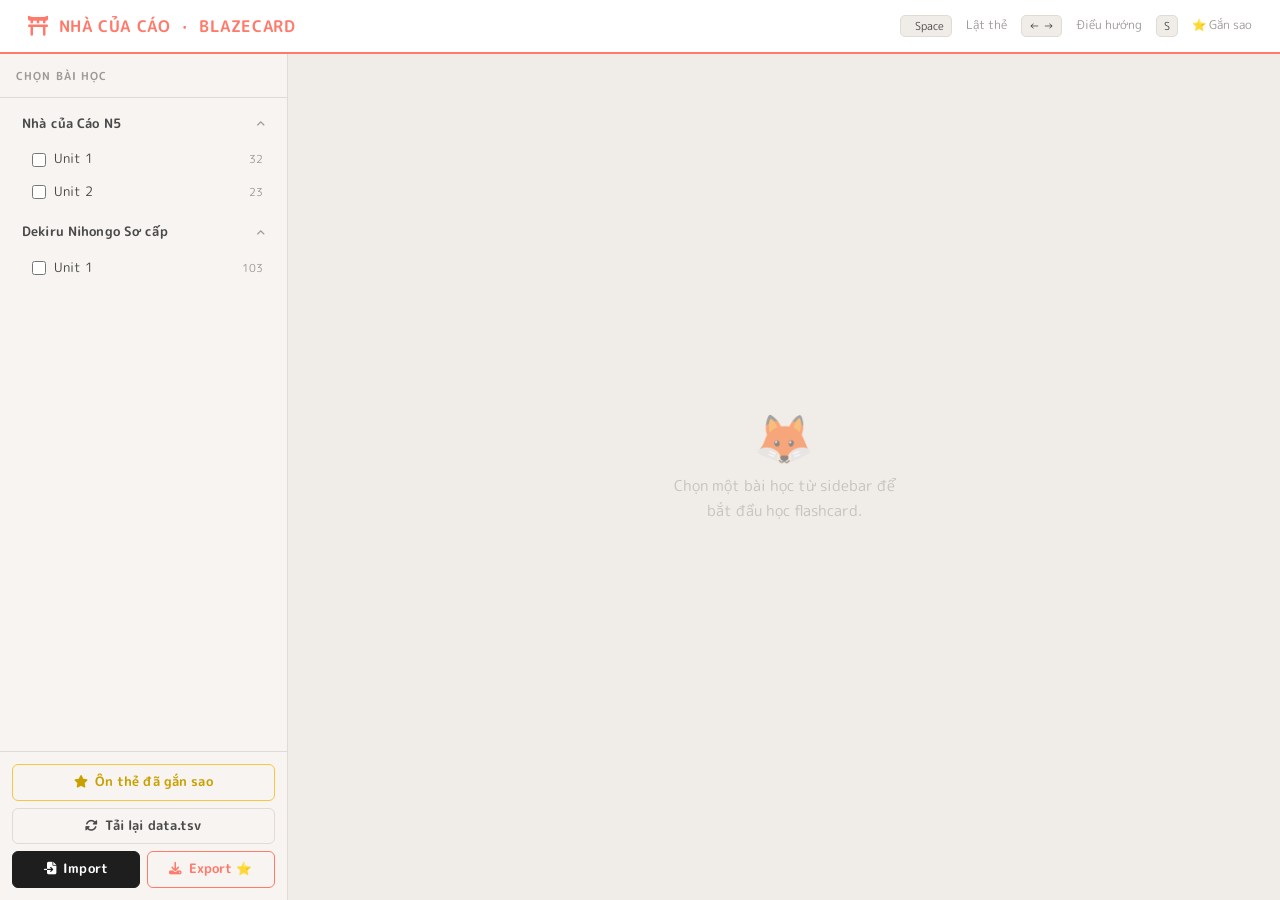
==== commit 7510a145: "New version of the commit message:" ====
--- a/BlazeCard/index.html
+++ b/BlazeCard/index.html
@@ -16,1011 +16,7 @@
 <!-- Font Awesome icons -->
 <link href="https://cdnjs.cloudflare.com/ajax/libs/font-awesome/6.5.0/css/all.min.css" rel="stylesheet">
 
-<style>
-/* ══════════════════════════════════════════════════════
-   BIẾN CSS — Toàn bộ màu sắc, kích thước dùng biến
-   để dễ thay đổi về sau
-══════════════════════════════════════════════════════ */
-:root {
-  /* Màu nhấn chính — san hô ấm */
-  --accent:           #ff7a6b;
-  --accent-light:     #fff0ee;
-  --accent-hover:     #ff5c4a;
-  --accent-deep:      #e85d4e;
-
-  /* Nền & bề mặt */
-  --bg:               #f0ece8;
-  --sidebar-bg:       #f7f4f1;
-  --card-bg:          #ffffff;
-
-  /* Chữ */
-  --text-main:        #1e1e1e;
-  --text-sub:         #4a4a4a;
-  --text-muted:       #9e9a96;
-
-  /* Đường viền & bóng đổ */
-  --border:           #e0dbd5;
-  --shadow-sm:        0 1px 4px rgba(0,0,0,0.07);
-  --shadow:           0 4px 16px rgba(0,0,0,0.09);
-  --shadow-lg:        0 8px 30px rgba(0,0,0,0.14);
-
-  /* Vàng sao */
-  --gold:             #f5c842;
-  --gold-light:       #fefae8;
-  --gold-deep:        #c9a000;
-
-  /* Màu cho chế độ ôn sao — nền vàng nhẹ */
-  --star-bg:          #fdf7e3;
-  --star-border:      #f0d98a;
-
-  /* Điểm phát âm */
-  --score-great:      #2ecc71;
-  --score-ok:         #f39c12;
-  --score-poor:       #e74c3c;
-
-  /* Kích thước layout */
-  --header-h:         54px;
-  --sidebar-w:        288px;
-  --radius:           16px;
-  --radius-sm:        10px;
-  --radius-xs:        6px;
-}
-
-/* ══════════════════════════════════════════════════════
-   RESET & BASE
-══════════════════════════════════════════════════════ */
-*, *::before, *::after {
-  box-sizing: border-box;
-  margin: 0;
-  padding: 0;
-}
-
-body {
-  background: var(--bg);
-  font-family: 'M PLUS Rounded 1c', 'Noto Sans JP', sans-serif;
-  color: var(--text-main);
-  height: 100vh;
-  overflow: hidden;
-  display: flex;
-  flex-direction: column;
-}
-
-/* ══════════════════════════════════════════════════════
-   HEADER — Thanh tiêu đề trên cùng
-══════════════════════════════════════════════════════ */
-.header {
-  height: var(--header-h);
-  display: flex;
-  align-items: center;
-  justify-content: space-between;
-  padding: 0 28px;
-  background: var(--card-bg);
-  border-bottom: 2px solid var(--accent);
-  flex-shrink: 0;
-  z-index: 10;
-}
-
-/* Logo & tên ứng dụng */
-.header-brand {
-  display: flex;
-  align-items: center;
-  gap: 10px;
-  color: var(--accent);
-  font-weight: 700;
-  font-size: 16px;
-  letter-spacing: 0.04em;
-  text-transform: uppercase;
-}
-
-.header-brand .gate-icon {
-  font-size: 20px;
-}
-
-/* Gợi ý phím tắt bên phải header */
-.header-hint {
-  font-size: 11.5px;
-  color: var(--text-muted);
-  display: flex;
-  align-items: center;
-  gap: 14px;
-}
-
-/* Style cho các phím */
-.kbd {
-  display: inline-flex;
-  align-items: center;
-  gap: 4px;
-  background: var(--bg);
-  border: 1px solid var(--border);
-  border-radius: 5px;
-  padding: 2px 7px;
-  font-size: 11px;
-  color: var(--text-sub);
-  font-family: inherit;
-}
-
-/* ══════════════════════════════════════════════════════
-   LAYOUT — Sidebar + Main nằm ngang
-══════════════════════════════════════════════════════ */
-.layout {
-  flex: 1;
-  display: flex;
-  overflow: hidden;
-}
-
-/* ══════════════════════════════════════════════════════
-   SIDEBAR — Cột trái chọn bài học
-══════════════════════════════════════════════════════ */
-.sidebar {
-  width: var(--sidebar-w);
-  background: var(--sidebar-bg);
-  border-right: 1px solid var(--border);
-  display: flex;
-  flex-direction: column;
-  overflow: hidden;
-  flex-shrink: 0;
-}
-
-/* Tiêu đề sidebar */
-.sidebar-header {
-  padding: 14px 16px 12px;
-  font-size: 11px;
-  font-weight: 700;
-  letter-spacing: 0.10em;
-  text-transform: uppercase;
-  color: var(--text-muted);
-  border-bottom: 1px solid var(--border);
-  display: flex;
-  align-items: center;
-  justify-content: space-between;
-  flex-shrink: 0;
-  background: var(--sidebar-bg);
-}
-
-/* Vùng cuộn danh sách bài học */
-.sidebar-scroll {
-  flex: 1;
-  overflow-y: auto;
-  padding: 10px 12px;
-}
-
-.sidebar-scroll::-webkit-scrollbar { width: 4px; }
-.sidebar-scroll::-webkit-scrollbar-thumb {
-  background: var(--border);
-  border-radius: 4px;
-}
-
-/* Vùng nút bên dưới sidebar */
-.sidebar-actions {
-  padding: 12px;
-  border-top: 1px solid var(--border);
-  display: flex;
-  flex-direction: column;
-  gap: 7px;
-  flex-shrink: 0;
-  background: var(--sidebar-bg);
-}
-
-/* ── Nhóm sách (details/summary) ────────────────────── */
-.book-group {
-  margin-bottom: 6px;
-}
-
-.book-group summary {
-  list-style: none;
-  cursor: pointer;
-  user-select: none;
-  display: flex;
-  align-items: center;
-  justify-content: space-between;
-  padding: 7px 10px;
-  border-radius: var(--radius-xs);
-  font-weight: 600;
-  font-size: 12.5px;
-  color: var(--text-sub);
-  transition: background 0.15s, color 0.15s;
-  letter-spacing: 0.01em;
-}
-
-.book-group summary:hover {
-  background: var(--accent-light);
-  color: var(--accent);
-}
-
-/* Ẩn mũi tên mặc định của browser */
-.book-group summary::-webkit-details-marker { display: none; }
-
-/* Thêm mũi tên custom — xoay khi mở */
-.book-group summary::after {
-  content: '\f107';
-  font-family: 'Font Awesome 6 Free';
-  font-weight: 900;
-  font-size: 10px;
-  transition: transform 0.2s;
-  color: var(--text-muted);
-}
-
-.book-group[open] summary::after {
-  transform: rotate(180deg);
-}
-
-/* Danh sách unit bên trong mỗi sách */
-.units-list {
-  padding: 4px 2px 2px 10px;
-  display: flex;
-  flex-direction: column;
-  gap: 2px;
-}
-
-/* Chip mỗi unit */
-.unit-chip {
-  display: flex;
-  align-items: center;
-  gap: 8px;
-  padding: 6px 10px;
-  border-radius: var(--radius-xs);
-  font-size: 12.5px;
-  color: var(--text-sub);
-  cursor: pointer;
-  transition: background 0.15s, color 0.15s;
-  user-select: none;
-}
-
-.unit-chip:hover {
-  background: var(--accent-light);
-  color: var(--accent);
-}
-
-/* Checkbox trong chip */
-.unit-chip input[type="checkbox"] {
-  accent-color: var(--accent);
-  width: 14px;
-  height: 14px;
-  flex-shrink: 0;
-  cursor: pointer;
-}
-
-/* Chip đã được chọn */
-.unit-chip.checked {
-  background: var(--accent-light);
-  color: var(--accent);
-  font-weight: 600;
-}
-
-/* ── Nút sidebar chung ───────────────────────────────── */
-.btn-sidebar {
-  width: 100%;
-  padding: 8px 12px;
-  border-radius: var(--radius-xs);
-  font-size: 12.5px;
-  font-family: inherit;
-  font-weight: 600;
-  cursor: pointer;
-  border: 1.5px solid transparent;
-  transition: all 0.17s ease;
-  display: flex;
-  align-items: center;
-  justify-content: center;
-  gap: 6px;
-  letter-spacing: 0.01em;
-}
-
-/* Nút chế độ ôn sao */
-.btn-star-mode {
-  background: transparent;
-  border-color: var(--gold);
-  color: var(--gold-deep);
-}
-
-.btn-star-mode:hover {
-  background: var(--gold-light);
-}
-
-.btn-star-mode.active {
-  background: var(--gold);
-  border-color: var(--gold);
-  color: #4a3000;
-  box-shadow: 0 2px 8px rgba(245,200,66,0.35);
-}
-
-/* Nút tải lại */
-.btn-reload {
-  background: transparent;
-  border-color: var(--border);
-  color: var(--text-sub);
-}
-
-.btn-reload:hover {
-  background: var(--bg);
-  border-color: #c0bbb5;
-}
-
-/* Nút Import */
-.btn-import {
-  background: var(--text-main);
-  border-color: var(--text-main);
-  color: #fff;
-}
-
-.btn-import:hover {
-  background: #333;
-  border-color: #333;
-}
-
-/* Nút Export */
-.btn-export {
-  background: transparent;
-  border-color: var(--accent);
-  color: var(--accent);
-}
-
-.btn-export:hover {
-  background: var(--accent-light);
-}
-
-/* ══════════════════════════════════════════════════════
-   MAIN — Vùng chính hiển thị flashcard
-══════════════════════════════════════════════════════ */
-.main {
-  flex: 1;
-  display: flex;
-  flex-direction: column;
-  align-items: center;
-  justify-content: center;
-  padding: 28px 24px;
-  overflow: hidden;
-  transition: background 0.4s ease;
-  position: relative;
-}
-
-/* Chế độ ôn sao — đổi màu nền để phân biệt */
-.main.star-mode {
-  background: var(--star-bg);
-}
-
-/* Dải viền vàng nhẹ bên trái main khi ôn sao */
-.main.star-mode::before {
-  content: '';
-  position: absolute;
-  top: 0;
-  left: 0;
-  bottom: 0;
-  width: 3px;
-  background: linear-gradient(180deg, var(--gold), transparent);
-  opacity: 0.7;
-}
-
-/* Badge hiển thị khi đang ôn sao */
-.star-mode-badge {
-  position: absolute;
-  top: 14px;
-  right: 20px;
-  display: none;
-  align-items: center;
-  gap: 6px;
-  background: var(--gold);
-  color: #4a3000;
-  font-size: 11px;
-  font-weight: 700;
-  padding: 4px 10px;
-  border-radius: 20px;
-  letter-spacing: 0.04em;
-  text-transform: uppercase;
-  box-shadow: 0 2px 6px rgba(245,200,66,0.4);
-}
-
-.main.star-mode .star-mode-badge {
-  display: flex;
-}
-
-/* ══════════════════════════════════════════════════════
-   EMPTY STATE — Trạng thái chưa chọn bài
-══════════════════════════════════════════════════════ */
-.empty-state {
-  display: flex;
-  flex-direction: column;
-  align-items: center;
-  gap: 12px;
-  opacity: 0.5;
-  pointer-events: none;
-}
-
-.empty-state .empty-icon {
-  font-size: 48px;
-  line-height: 1;
-}
-
-.empty-state p {
-  font-size: 14.5px;
-  color: var(--text-muted);
-  text-align: center;
-  max-width: 240px;
-  line-height: 1.7;
-}
-
-/* ══════════════════════════════════════════════════════
-   FLASHCARD — Thẻ học lật 3D
-══════════════════════════════════════════════════════ */
-.flashcard-wrap {
-  perspective: 1200px;
-  width: 660px;
-  height: 300px;
-  cursor: pointer;
-}
-
-/* Phần chứa 2 mặt — xoay khi lật */
-.card-inner {
-  position: relative;
-  width: 100%;
-  height: 100%;
-  transform-style: preserve-3d;
-  transition: transform 0.55s cubic-bezier(0.45, 0.05, 0.55, 0.95);
-}
-
-/* Trạng thái đã lật */
-.flashcard-wrap.flipped .card-inner {
-  transform: rotateY(180deg);
-}
-
-/* Mặt chung của thẻ */
-.card-face {
-  position: absolute;
-  inset: 0;
-  backface-visibility: hidden;
-  -webkit-backface-visibility: hidden;
-  border-radius: var(--radius);
-  background: var(--card-bg);
-  box-shadow: var(--shadow), 0 1px 3px rgba(0,0,0,0.05);
-  display: flex;
-  flex-direction: column;
-  align-items: center;
-  justify-content: center;
-  gap: 6px;
-  overflow: hidden;
-}
-
-/* Mặt trước — gradient nhẹ ấm */
-.card-front {
-  background: linear-gradient(160deg, #ffffff 0%, #fff8f6 100%);
-}
-
-/* Dải màu nhấn ở đỉnh thẻ trước */
-.card-face.card-front::before {
-  content: '';
-  position: absolute;
-  top: 0; left: 0; right: 0;
-  height: 3px;
-  background: linear-gradient(90deg, var(--accent), #ffb36b);
-  border-radius: var(--radius) var(--radius) 0 0;
-}
-
-/* Chữ 表/裏 trang trí góc thẻ */
-.card-face.card-front::after {
-  content: '表';
-  position: absolute;
-  bottom: 12px;
-  right: 16px;
-  font-size: 10px;
-  color: var(--accent);
-  opacity: 0.25;
-  font-weight: 700;
-  letter-spacing: 0.05em;
-}
-
-/* Mặt sau — gradient xanh nhẹ */
-.card-back {
-  background: linear-gradient(160deg, #ffffff 0%, #f4f7ff 100%);
-  transform: rotateY(180deg);
-  padding: 28px 44px;
-  text-align: center;
-  gap: 0;
-}
-
-.card-face.card-back::after {
-  content: '裏';
-  position: absolute;
-  bottom: 12px;
-  right: 16px;
-  font-size: 10px;
-  color: #7090d0;
-  opacity: 0.25;
-  font-weight: 700;
-}
-
-/* ── Nội dung thẻ trước ──────────────────────────────── */
-.card-kanji {
-  font-family: 'Noto Sans JP', sans-serif;
-  font-size: 26px;
-  color: var(--text-muted);
-  font-weight: 400;
-  min-height: 34px;
-  line-height: 1.2;
-}
-
-/* Chữ đọc (Hiragana/Katakana) — lớn, màu nhấn */
-.card-reading {
-  font-family: 'Noto Sans JP', sans-serif;
-  font-size: 56px;
-  font-weight: 700;
-  color: var(--accent);
-  line-height: 1.1;
-  letter-spacing: -0.01em;
-}
-
-/* Hiệu ứng đang phát âm — nhảy nhẹ */
-.card-reading.speaking {
-  animation: speakPulse 0.4s ease-in-out infinite;
-}
-
-@keyframes speakPulse {
-  0%   { transform: scale(1); }
-  50%  { transform: scale(1.07); }
-  100% { transform: scale(1); }
-}
-
-/* ── Nội dung thẻ sau ────────────────────────────────── */
-.card-meaning {
-  font-size: 25px;
-  font-weight: 700;
-  color: var(--text-main);
-  margin-bottom: 10px;
-}
-
-.card-divider {
-  width: 36px;
-  height: 2px;
-  background: linear-gradient(90deg, var(--accent), transparent);
-  border-radius: 2px;
-  margin: 4px auto 14px;
-}
-
-.card-example {
-  font-size: 21.5px;
-  color: var(--text-sub);
-  line-height: 1.8;
-  font-family: 'Noto Sans JP', sans-serif;
-  font-weight: 300;
-  max-width: 480px;
-}
-
-/* ── Nút phát âm (loa) — giữa đáy thẻ trước ─────────── */
-.speak-btn {
-  position: absolute;
-  bottom: 16px;
-  left: 50%;
-  transform: translateX(-50%);
-  width: 40px;
-  height: 40px;
-  border-radius: 50%;
-  border: none;
-  background: rgba(255,255,255,0.95);
-  box-shadow: var(--shadow-sm), 0 0 0 1px rgba(0,0,0,0.06);
-  cursor: pointer;
-  font-size: 15px;
-  color: var(--accent);
-  display: flex;
-  align-items: center;
-  justify-content: center;
-  transition: box-shadow 0.15s, transform 0.15s;
-}
-
-.speak-btn:hover {
-  box-shadow: var(--shadow);
-  transform: translateX(-50%) scale(1.08);
-}
-
-.speak-btn:active {
-  transform: translateX(-50%) scale(0.95);
-}
-
-/* ── Nút mic kiểm tra phát âm — góc phải đáy thẻ ────── */
-.mic-btn {
-  position: absolute;
-  bottom: 16px;
-  right: 16px;
-  width: 40px;
-  height: 40px;
-  border-radius: 50%;
-  border: none;
-  background: rgba(255,255,255,0.95);
-  box-shadow: var(--shadow-sm), 0 0 0 1px rgba(0,0,0,0.06);
-  cursor: pointer;
-  font-size: 15px;
-  color: #4b8cff;
-  display: flex;
-  align-items: center;
-  justify-content: center;
-  transition: box-shadow 0.15s, transform 0.15s, background 0.2s, color 0.2s;
-}
-
-.mic-btn:hover {
-  box-shadow: var(--shadow);
-  transform: scale(1.08);
-}
-
-.mic-btn:active {
-  transform: scale(0.95);
-}
-
-/* Trạng thái đang ghi âm — đỏ + vòng nhấp nháy */
-.mic-btn.recording {
-  background: #e74c3c;
-  color: #fff;
-  border: none;
-  box-shadow: 0 0 0 0 rgba(231, 76, 60, 0.5);
-  animation: recordPulse 1s ease infinite;
-}
-
-/* Hiệu ứng vòng sóng khi đang ghi âm */
-@keyframes recordPulse {
-  0%   { box-shadow: 0 0 0 0 rgba(231, 76, 60, 0.5); }
-  70%  { box-shadow: 0 0 0 10px rgba(231, 76, 60, 0); }
-  100% { box-shadow: 0 0 0 0 rgba(231, 76, 60, 0); }
-}
-
-/* ══════════════════════════════════════════════════════
-   BẢNG KẾT QUẢ PHÁT ÂM — Popup hiện sau khi ghi âm
-   Hiện ngay trên thẻ, không dùng toast
-══════════════════════════════════════════════════════ */
-.pronun-result {
-  position: absolute;
-  bottom: 0;
-  left: 0;
-  right: 0;
-  border-radius: 0 0 var(--radius) var(--radius);
-  padding: 14px 20px 18px;
-  display: none;
-  flex-direction: column;
-  gap: 8px;
-  backdrop-filter: blur(12px);
-  background: rgba(255,255,255,0.92);
-  border-top: 1px solid rgba(0,0,0,0.07);
-  z-index: 5;
-  animation: slideUp 0.25s ease;
-}
-
-@keyframes slideUp {
-  from { opacity: 0; transform: translateY(12px); }
-  to   { opacity: 1; transform: translateY(0); }
-}
-
-/* Hiển thị kết quả */
-.pronun-result.visible {
-  display: flex;
-}
-
-/* Hàng đầu: điểm số lớn + label */
-.pronun-score-row {
-  display: flex;
-  align-items: center;
-  justify-content: space-between;
-}
-
-/* Số điểm phần trăm — lớn, đậm, đổi màu theo mức */
-.pronun-score-num {
-  font-size: 28px;
-  font-weight: 700;
-  line-height: 1;
-  transition: color 0.3s;
-}
-
-.pronun-score-num.great { color: var(--score-great); }
-.pronun-score-num.ok    { color: var(--score-ok); }
-.pronun-score-num.poor  { color: var(--score-poor); }
-
-/* Nhãn mô tả bên cạnh điểm */
-.pronun-score-label {
-  font-size: 12px;
-  font-weight: 600;
-  padding: 3px 9px;
-  border-radius: 20px;
-  letter-spacing: 0.04em;
-}
-
-.pronun-score-label.great { background: #d4f7e5; color: #1a7a45; }
-.pronun-score-label.ok    { background: #fef3db; color: #9a6200; }
-.pronun-score-label.poor  { background: #fde4e1; color: #8c1a12; }
-
-/* Thanh tiến trình điểm số */
-.pronun-bar-track {
-  height: 6px;
-  background: var(--border);
-  border-radius: 10px;
-  overflow: hidden;
-}
-
-.pronun-bar-fill {
-  height: 100%;
-  border-radius: 10px;
-  transition: width 0.5s cubic-bezier(0.34, 1.56, 0.64, 1), background 0.3s;
-  width: 0%;
-}
-
-.pronun-bar-fill.great { background: linear-gradient(90deg, #2ecc71, #00b894); }
-.pronun-bar-fill.ok    { background: linear-gradient(90deg, #f39c12, #f1c40f); }
-.pronun-bar-fill.poor  { background: linear-gradient(90deg, #e74c3c, #e17055); }
-
-/* Dòng chữ "Bạn nói: ..." */
-.pronun-spoken-row {
-  display: flex;
-  align-items: center;
-  gap: 6px;
-  font-size: 12px;
-  color: var(--text-muted);
-}
-
-.pronun-spoken-text {
-  font-weight: 600;
-  color: var(--text-sub);
-  font-family: 'Noto Sans JP', sans-serif;
-}
-
-/* Nút đóng kết quả */
-.pronun-close {
-  position: absolute;
-  top: 10px;
-  right: 12px;
-  background: none;
-  border: none;
-  cursor: pointer;
-  font-size: 12px;
-  color: var(--text-muted);
-  padding: 2px;
-  line-height: 1;
-  transition: color 0.15s;
-}
-
-.pronun-close:hover { color: var(--text-main); }
-
-/* ── Overlay "Đang ghi âm..." trên thẻ ──────────────── */
-.recording-overlay {
-  position: absolute;
-  inset: 0;
-  border-radius: var(--radius);
-  background: rgba(231, 76, 60, 0.06);
-  display: none;
-  align-items: stretch;
-  justify-content: center;
-  z-index: 4;
-  pointer-events: none;
-  padding: 40px;
-}
-
-.recording-overlay.visible {
-  display: flex;
-}
-
-/* Vòng sóng âm thanh khi ghi âm */
-.recording-wave {
-  display: flex;
-  align-items: flex-end;
-  justify-content: center;
-  gap: 10px;
-  width: 100%;
-  height: 100%;
-}
-
-.recording-wave span {
-  width: 14px;
-  border-radius: 8px;
-  background: #e74c3c;
-  animation: waveBar 0.7s ease-in-out infinite;
-}
-
-.recording-wave span:nth-child(1) { height: 40%; }
-.recording-wave span:nth-child(2) { height: 65%; }
-.recording-wave span:nth-child(3) { height: 90%; }
-.recording-wave span:nth-child(4) { height: 65%; }
-.recording-wave span:nth-child(5) { height: 40%; }
-
-@keyframes waveBar {
-  0%, 100% { transform: scaleY(0.4); opacity: 0.6; }
-  50%       { transform: scaleY(1);   opacity: 1; }
-}
-
-.recording-label {
-  font-size: 12.5px;
-  font-weight: 600;
-  color: #e74c3c;
-  letter-spacing: 0.05em;
-}
-
-/* ══════════════════════════════════════════════════════
-   DECK META — Thanh tiến trình + số thẻ
-══════════════════════════════════════════════════════ */
-.deck-meta {
-  margin-top: 16px;
-  display: flex;
-  align-items: center;
-  gap: 14px;
-  width: 660px;
-}
-
-.deck-info-text {
-  font-size: 12.5px;
-  color: var(--text-muted);
-  min-width: 72px;
-  font-variant-numeric: tabular-nums;
-}
-
-.progress-track {
-  flex: 1;
-  height: 4px;
-  background: var(--border);
-  border-radius: 10px;
-  overflow: hidden;
-}
-
-.progress-fill {
-  height: 100%;
-  background: linear-gradient(90deg, var(--accent), #ffb36b);
-  border-radius: 10px;
-  transition: width 0.4s ease;
-  width: 0%;
-}
-
-/* ══════════════════════════════════════════════════════
-   CONTROLS — Nút điều hướng bên dưới thẻ
-══════════════════════════════════════════════════════ */
-.controls {
-  margin-top: 18px;
-  width: 400px;
-  display: flex;
-  align-items: center;
-  justify-content: space-between;
-}
-
-/* Nút Trước / Tiếp */
-.ctrl-btn {
-  background: var(--card-bg);
-  border: 1.5px solid var(--border);
-  border-radius: var(--radius-sm);
-  padding: 9px 20px;
-  font-size: 13px;
-  font-weight: 600;
-  font-family: inherit;
-  color: var(--text-sub);
-  cursor: pointer;
-  display: flex;
-  align-items: center;
-  gap: 7px;
-  transition: all 0.17s ease;
-  box-shadow: var(--shadow-sm);
-}
-
-.ctrl-btn:hover {
-  border-color: var(--accent);
-  color: var(--accent);
-  background: var(--accent-light);
-  transform: translateY(-1px);
-  box-shadow: var(--shadow);
-}
-
-.ctrl-btn:active {
-  transform: translateY(0);
-}
-
-/* Nút sao tròn giữa */
-.star-btn {
-  width: 50px;
-  height: 50px;
-  border-radius: 50%;
-  background: var(--card-bg);
-  border: 2px solid var(--border);
-  display: flex;
-  align-items: center;
-  justify-content: center;
-  cursor: pointer;
-  font-size: 20px;
-  color: var(--text-muted);
-  transition: all 0.22s cubic-bezier(0.34, 1.56, 0.64, 1);
-  box-shadow: var(--shadow-sm);
-}
-
-.star-btn:hover {
-  border-color: var(--gold);
-  color: var(--gold);
-  transform: scale(1.12);
-}
-
-/* Trạng thái đã gắn sao */
-.star-btn.starred {
-  background: var(--gold-light);
-  border-color: var(--gold);
-  color: var(--gold);
-  box-shadow: 0 2px 10px rgba(245,200,66,0.35);
-}
-
-.star-btn.starred i {
-  animation: starPop 0.3s cubic-bezier(0.34, 1.56, 0.64, 1);
-}
-
-@keyframes starPop {
-  0%   { transform: scale(0.5) rotate(-15deg); }
-  100% { transform: scale(1) rotate(0deg); }
-}
-
-/* ══════════════════════════════════════════════════════
-   FLIP HINT — Gợi ý cách lật thẻ
-══════════════════════════════════════════════════════ */
-.flip-hint {
-  font-size: 11px;
-  color: var(--text-muted);
-  margin-top: 10px;
-  opacity: 0.65;
-  letter-spacing: 0.01em;
-}
-
-/* ══════════════════════════════════════════════════════
-   SCROLLBAR — Dọn dẹp scrollbar toàn trang
-══════════════════════════════════════════════════════ */
-* {
-  scrollbar-width: thin;
-  scrollbar-color: var(--border) transparent;
-}
-
-/* ══════════════════════════════════════════════════════
-   HIỆU ỨNG VÀO — Animation khi thẻ xuất hiện
-══════════════════════════════════════════════════════ */
-.card-enter {
-  animation: cardIn 0.28s ease;
-}
-
-@keyframes cardIn {
-  from { opacity: 0; transform: translateY(10px); }
-  to   { opacity: 1; transform: translateY(0); }
-}
-
-/* ══════════════════════════════════════════════════════
-   TOAST — Thông báo nổi ở đáy màn hình
-══════════════════════════════════════════════════════ */
-.toast-wrap {
-  position: fixed;
-  bottom: 22px;
-  left: 50%;
-  transform: translateX(-50%);
-  z-index: 9999;
-  pointer-events: none;
-}
-
-.toast-msg {
-  background: rgba(20,20,20,0.9);
-  color: #fff;
-  padding: 10px 18px;
-  border-radius: 24px;
-  font-size: 13px;
-  font-weight: 500;
-  font-family: inherit;
-  white-space: nowrap;
-  backdrop-filter: blur(8px);
-  animation: toastIn 0.28s ease, toastOut 0.3s ease 2.2s forwards;
-  pointer-events: none;
-  box-shadow: 0 4px 16px rgba(0,0,0,0.2);
-}
-
-@keyframes toastIn {
-  from { opacity: 0; transform: translateY(8px); }
-  to   { opacity: 1; transform: translateY(0); }
-}
-
-@keyframes toastOut {
-  from { opacity: 1; }
-  to   { opacity: 0; }
-}
-
-/* ══════════════════════════════════════════════════════
-   RESPONSIVE — Điều chỉnh cho màn hình nhỏ hơn
-══════════════════════════════════════════════════════ */
-@media (max-width: 960px) {
-  .flashcard-wrap {
-    width: min(660px, calc(100vw - var(--sidebar-w) - 48px));
-  }
-  .deck-meta {
-    width: min(660px, calc(100vw - var(--sidebar-w) - 48px));
-  }
-}
-
-</style>
+<link rel="stylesheet" href="style.css">
 </head>
 
 <body>
@@ -1225,6 +221,7 @@
 let index    = 0              // Vị trí thẻ hiện tại trong deck
 let isRecording = false       // Có đang ghi âm hay không
 let recognition = null
+let metaData = []
 
 // Đọc danh sách thẻ đã gắn sao từ localStorage (nếu có)
 let starred = new Set(JSON.parse(localStorage.getItem("kq_starred") || "[]"))
@@ -1446,8 +443,10 @@
   // Điền các trường còn lại
   document.getElementById("reading").textContent  = c.reading  || ""
   document.getElementById("meaning").textContent  = c.meaning  || ""
-  document.getElementById("example").textContent  = c.example  || ""
-  document.getElementById("example").innerHTML.replace(/\n/g, "<br />")
+
+  const exampleEle = document.getElementById("example")
+  exampleEle.textContent  = c.example  || ""
+  exampleEle.innerHTML = exampleEle.innerHTML.replace(/\n/g, "<br />") + "&nbsp;&nbsp;" // Allow new line char
 
   // Đặt về mặt trước khi chuyển thẻ
   flashcard.classList.remove("flipped")
@@ -1554,13 +553,151 @@
 ══════════════════════════════════════════════════════ */
 async function loadDefault() {
   try {
-    const r = await fetch("data.tsv")
+    const r = await fetch("UnitMetaData.tsv")
     if (!r.ok) return
     const t = await r.text()
-    parseTSV(t)
+    parseMetadata(t)
   } catch(e) {
     // Không có file — người dùng có thể import thủ công
   }
+}
+
+function parseMetadata(text) {
+  const lines = text.trim().split("\n");
+  lines.shift(); // Bỏ header
+
+  metadata = lines.map(line => {
+    const c = line.split("\t");
+    return {
+      book: c[0]?.trim(),
+      unit: parseInt(c[1]),
+      count: c[2]?.trim(),
+      url: c[3]?.trim()
+    };
+  });
+  buildSidebarFromMeta();
+}
+
+function buildSidebarFromMeta() {
+  const container = document.getElementById("unitSelect");
+  container.innerHTML = "";
+
+  const books = [...new Set(metadata.map(m => m.book))];
+
+  books.forEach(book => {
+    const group = document.createElement("details");
+    group.className = "book-group";
+    group.open = true;
+
+    const summary = document.createElement("summary");
+    summary.textContent = book;
+    group.appendChild(summary);
+
+    const list = document.createElement("div");
+    list.className = "units-list";
+
+    metadata.filter(m => m.book === book).forEach(m => {
+      const chip = document.createElement("label");
+      chip.className = "unit-chip";
+      chip.innerHTML = `
+        <input type="checkbox" class="unitCheck" 
+               data-url="${m.url}" 
+               data-book="${escHtml(m.book)}" 
+               value="${m.unit}">
+        <span>Unit ${m.unit}</span>
+        <span style="margin-left:auto;font-size:11px;color:var(--text-muted)">${m.count}</span>
+      `;
+
+      chip.querySelector("input").addEventListener("change", async function() {
+        chip.classList.toggle("checked", this.checked);
+        updateSelectedCount();
+        await loadDeckDynamic(); // Hàm tải data mới
+      });
+      list.appendChild(chip);
+    });
+    group.appendChild(list);
+    container.appendChild(group);
+  });
+}
+
+async function loadDeckDynamic() {
+  const selectedChecks = [...document.querySelectorAll(".unitCheck:checked")];
+  
+  if (selectedChecks.length === 0) {
+    rawData = [];
+    loadDeck(); // Sẽ hiện Empty State
+    return;
+  }
+
+  // Hiển thị loading nhẹ nếu muốn
+  toast("⏳ Đang tải dữ liệu...");
+
+  // Tạo danh sách các Unit cần tải (những cái chưa có trong rawData)
+  const promises = selectedChecks.map(async (chk) => {
+    const url = chk.dataset.url;
+    const book = chk.dataset.book;
+    const unit = parseInt(chk.value);
+
+    // Kiểm tra xem dữ liệu Unit này đã được tải vào rawData chưa
+    const alreadyLoaded = rawData.some(r => r.book === book && r.unit === unit);
+    
+    if (!alreadyLoaded) {
+      try {
+        const res = await fetch(url);
+        const text = await res.text();
+        // Parse và gộp vào rawData
+        const newItems = parseSingleTSV(text, book, unit);
+        rawData = [...rawData, ...newItems];
+      } catch (e) {
+        console.error("Lỗi tải file:", url);
+      }
+    }
+  });
+
+  await Promise.all(promises);
+  
+  // Sau khi tải xong xuôi, lọc lại rawData để loại bỏ những unit đã bị bỏ tick
+  const activeUnits = selectedChecks.map(c => ({ book: c.dataset.book, unit: parseInt(c.value) }));
+  
+  const filteredData = rawData.filter(r => 
+    activeUnits.some(u => u.book === r.book && u.unit === r.unit)
+  );
+
+  // Gán data đã lọc cho deck và hiển thị
+  deck = [...filteredData];
+  
+  if (starMode) {
+    deck = deck.filter(r => starred.has(r.raw));
+  }
+
+  if (deck.length === 0) {
+    showEmptyState("📭", "Không có thẻ nào.");
+  } else {
+    shuffle(deck);
+    index = 0;
+    showCardArea();
+    showCard();
+  }
+}
+
+// Hàm bổ trợ để parse từng file nhỏ
+function parseSingleTSV(text, book, unit) {
+  const lines = text.trim().split("\n");
+  if (lines[0].includes("STT")) lines.shift(); // Bỏ header nếu có
+
+  return lines.filter(r => r.trim()).map(r => {
+    const c = r.split("\t");
+    return {
+      stt: c[0]?.trim() || "",
+      kanji: c[1]?.trim() || "",
+      reading: c[2]?.trim() || "",
+      meaning: c[3]?.trim() || "",
+      example: c[4]?.trim() || "",
+      unit: unit,
+      book: book,
+      raw: r
+    };
+  });
 }
 
 /* ══════════════════════════════════════════════════════
@@ -1569,14 +706,14 @@
 async function reloadData() {
   try {
     // Thêm timestamp để tránh cache
-    const r = await fetch("data.tsv?t=" + Date.now())
+    const r = await fetch("UnitMetaData.tsv?t=" + Date.now())
     if (!r.ok) throw new Error(`Status ${r.status}`)
     const t = await r.text()
 
     // Reset toàn bộ
     rawData = []; deck = []; index = 0
     document.getElementById("unitSelect").innerHTML = ""
-    parseTSV(t)
+    parseMetadata(t)
     toast("✅ Đã reload data.tsv")
   } catch(e) {
     toast("❌ Không tìm thấy data.tsv: " + e.message)
@@ -1846,7 +983,7 @@
   str = katakanaToHiragana(str)
   str = str.toLowerCase()
   // Bỏ dấu câu tiếng Nhật + ASCII phổ biến
-  str = str.replace(/[。、！？…・ー〜.,!?~\-]/g, "")
+  str = str.replace(/[。、（）！？…・ー〜.,!?~\-]/g, "")
   // Bỏ khoảng trắng
   str = str.replace(/\s+/g, "")
   // Thống nhất romaji
--- a/BlazeCard/style.css
+++ b/BlazeCard/style.css
@@ -0,0 +1,1006 @@
+/* ══════════════════════════════════════════════════════
+   BIẾN CSS — Toàn bộ màu sắc, kích thước dùng biến
+   để dễ thay đổi về sau
+══════════════════════════════════════════════════════ */
+
+:root {
+  /* Màu nhấn chính — san hô ấm */
+  --accent:           #ff7a6b;
+  --accent-light:     #fff0ee;
+  --accent-hover:     #ff5c4a;
+  --accent-deep:      #e85d4e;
+
+  /* Nền & bề mặt */
+  --bg:               #f0ece8;
+  --sidebar-bg:       #f7f4f1;
+  --card-bg:          #ffffff;
+
+  /* Chữ */
+  --text-main:        #1e1e1e;
+  --text-sub:         #4a4a4a;
+  --text-muted:       #9e9a96;
+
+  /* Đường viền & bóng đổ */
+  --border:           #e0dbd5;
+  --shadow-sm:        0 1px 4px rgba(0,0,0,0.07);
+  --shadow:           0 4px 16px rgba(0,0,0,0.09);
+  --shadow-lg:        0 8px 30px rgba(0,0,0,0.14);
+
+  /* Vàng sao */
+  --gold:             #f5c842;
+  --gold-light:       #fefae8;
+  --gold-deep:        #c9a000;
+
+  /* Màu cho chế độ ôn sao — nền vàng nhẹ */
+  --star-bg:          #fdf7e3;
+  --star-border:      #f0d98a;
+
+  /* Điểm phát âm */
+  --score-great:      #2ecc71;
+  --score-ok:         #f39c12;
+  --score-poor:       #e74c3c;
+
+  /* Kích thước layout */
+  --header-h:         54px;
+  --sidebar-w:        288px;
+  --radius:           16px;
+  --radius-sm:        10px;
+  --radius-xs:        6px;
+}
+
+/* ══════════════════════════════════════════════════════
+   RESET & BASE
+══════════════════════════════════════════════════════ */
+*, *::before, *::after {
+  box-sizing: border-box;
+  margin: 0;
+  padding: 0;
+}
+
+body {
+  background: var(--bg);
+  font-family: 'M PLUS Rounded 1c', 'Noto Sans JP', sans-serif;
+  color: var(--text-main);
+  height: 100vh;
+  overflow: hidden;
+  display: flex;
+  flex-direction: column;
+}
+
+/* ══════════════════════════════════════════════════════
+   HEADER — Thanh tiêu đề trên cùng
+══════════════════════════════════════════════════════ */
+.header {
+  height: var(--header-h);
+  display: flex;
+  align-items: center;
+  justify-content: space-between;
+  padding: 0 28px;
+  background: var(--card-bg);
+  border-bottom: 2px solid var(--accent);
+  flex-shrink: 0;
+  z-index: 10;
+}
+
+/* Logo & tên ứng dụng */
+.header-brand {
+  display: flex;
+  align-items: center;
+  gap: 10px;
+  color: var(--accent);
+  font-weight: 700;
+  font-size: 16px;
+  letter-spacing: 0.04em;
+  text-transform: uppercase;
+}
+
+.header-brand .gate-icon {
+  font-size: 20px;
+}
+
+/* Gợi ý phím tắt bên phải header */
+.header-hint {
+  font-size: 11.5px;
+  color: var(--text-muted);
+  display: flex;
+  align-items: center;
+  gap: 14px;
+}
+
+/* Style cho các phím */
+.kbd {
+  display: inline-flex;
+  align-items: center;
+  gap: 4px;
+  background: var(--bg);
+  border: 1px solid var(--border);
+  border-radius: 5px;
+  padding: 2px 7px;
+  font-size: 11px;
+  color: var(--text-sub);
+  font-family: inherit;
+}
+
+/* ══════════════════════════════════════════════════════
+   LAYOUT — Sidebar + Main nằm ngang
+══════════════════════════════════════════════════════ */
+.layout {
+  flex: 1;
+  display: flex;
+  overflow: hidden;
+}
+
+/* ══════════════════════════════════════════════════════
+   SIDEBAR — Cột trái chọn bài học
+══════════════════════════════════════════════════════ */
+.sidebar {
+  width: var(--sidebar-w);
+  background: var(--sidebar-bg);
+  border-right: 1px solid var(--border);
+  display: flex;
+  flex-direction: column;
+  overflow: hidden;
+  flex-shrink: 0;
+}
+
+/* Tiêu đề sidebar */
+.sidebar-header {
+  padding: 14px 16px 12px;
+  font-size: 11px;
+  font-weight: 700;
+  letter-spacing: 0.10em;
+  text-transform: uppercase;
+  color: var(--text-muted);
+  border-bottom: 1px solid var(--border);
+  display: flex;
+  align-items: center;
+  justify-content: space-between;
+  flex-shrink: 0;
+  background: var(--sidebar-bg);
+}
+
+/* Vùng cuộn danh sách bài học */
+.sidebar-scroll {
+  flex: 1;
+  overflow-y: auto;
+  padding: 10px 12px;
+}
+
+.sidebar-scroll::-webkit-scrollbar { width: 4px; }
+.sidebar-scroll::-webkit-scrollbar-thumb {
+  background: var(--border);
+  border-radius: 4px;
+}
+
+/* Vùng nút bên dưới sidebar */
+.sidebar-actions {
+  padding: 12px;
+  border-top: 1px solid var(--border);
+  display: flex;
+  flex-direction: column;
+  gap: 7px;
+  flex-shrink: 0;
+  background: var(--sidebar-bg);
+}
+
+/* ── Nhóm sách (details/summary) ────────────────────── */
+.book-group {
+  margin-bottom: 6px;
+}
+
+.book-group summary {
+  list-style: none;
+  cursor: pointer;
+  user-select: none;
+  display: flex;
+  align-items: center;
+  justify-content: space-between;
+  padding: 7px 10px;
+  border-radius: var(--radius-xs);
+  font-weight: 600;
+  font-size: 12.5px;
+  color: var(--text-sub);
+  transition: background 0.15s, color 0.15s;
+  letter-spacing: 0.01em;
+}
+
+.book-group summary:hover {
+  background: var(--accent-light);
+  color: var(--accent);
+}
+
+/* Ẩn mũi tên mặc định của browser */
+.book-group summary::-webkit-details-marker { display: none; }
+
+/* Thêm mũi tên custom — xoay khi mở */
+.book-group summary::after {
+  content: '\f107';
+  font-family: 'Font Awesome 6 Free';
+  font-weight: 900;
+  font-size: 10px;
+  transition: transform 0.2s;
+  color: var(--text-muted);
+}
+
+.book-group[open] summary::after {
+  transform: rotate(180deg);
+}
+
+/* Danh sách unit bên trong mỗi sách */
+.units-list {
+  padding: 4px 2px 2px 10px;
+  display: flex;
+  flex-direction: column;
+  gap: 2px;
+}
+
+/* Chip mỗi unit */
+.unit-chip {
+  display: flex;
+  align-items: center;
+  gap: 8px;
+  padding: 6px 10px;
+  border-radius: var(--radius-xs);
+  font-size: 12.5px;
+  color: var(--text-sub);
+  cursor: pointer;
+  transition: background 0.15s, color 0.15s;
+  user-select: none;
+}
+
+.unit-chip:hover {
+  background: var(--accent-light);
+  color: var(--accent);
+}
+
+/* Checkbox trong chip */
+.unit-chip input[type="checkbox"] {
+  accent-color: var(--accent);
+  width: 14px;
+  height: 14px;
+  flex-shrink: 0;
+  cursor: pointer;
+}
+
+/* Chip đã được chọn */
+.unit-chip.checked {
+  background: var(--accent-light);
+  color: var(--accent);
+  font-weight: 600;
+}
+
+/* ── Nút sidebar chung ───────────────────────────────── */
+.btn-sidebar {
+  width: 100%;
+  padding: 8px 12px;
+  border-radius: var(--radius-xs);
+  font-size: 12.5px;
+  font-family: inherit;
+  font-weight: 600;
+  cursor: pointer;
+  border: 1.5px solid transparent;
+  transition: all 0.17s ease;
+  display: flex;
+  align-items: center;
+  justify-content: center;
+  gap: 6px;
+  letter-spacing: 0.01em;
+}
+
+/* Nút chế độ ôn sao */
+.btn-star-mode {
+  background: transparent;
+  border-color: var(--gold);
+  color: var(--gold-deep);
+}
+
+.btn-star-mode:hover {
+  background: var(--gold-light);
+}
+
+.btn-star-mode.active {
+  background: var(--gold);
+  border-color: var(--gold);
+  color: #4a3000;
+  box-shadow: 0 2px 8px rgba(245,200,66,0.35);
+}
+
+/* Nút tải lại */
+.btn-reload {
+  background: transparent;
+  border-color: var(--border);
+  color: var(--text-sub);
+}
+
+.btn-reload:hover {
+  background: var(--bg);
+  border-color: #c0bbb5;
+}
+
+/* Nút Import */
+.btn-import {
+  background: var(--text-main);
+  border-color: var(--text-main);
+  color: #fff;
+}
+
+.btn-import:hover {
+  background: #333;
+  border-color: #333;
+}
+
+/* Nút Export */
+.btn-export {
+  background: transparent;
+  border-color: var(--accent);
+  color: var(--accent);
+}
+
+.btn-export:hover {
+  background: var(--accent-light);
+}
+
+/* ══════════════════════════════════════════════════════
+   MAIN — Vùng chính hiển thị flashcard
+══════════════════════════════════════════════════════ */
+.main {
+  flex: 1;
+  display: flex;
+  flex-direction: column;
+  align-items: center;
+  justify-content: center;
+  padding: 28px 24px;
+  overflow: hidden;
+  transition: background 0.4s ease;
+  position: relative;
+}
+
+/* Chế độ ôn sao — đổi màu nền để phân biệt */
+.main.star-mode {
+  background: var(--star-bg);
+}
+
+/* Dải viền vàng nhẹ bên trái main khi ôn sao */
+.main.star-mode::before {
+  content: '';
+  position: absolute;
+  top: 0;
+  left: 0;
+  bottom: 0;
+  width: 3px;
+  background: linear-gradient(180deg, var(--gold), transparent);
+  opacity: 0.7;
+}
+
+/* Badge hiển thị khi đang ôn sao */
+.star-mode-badge {
+  position: absolute;
+  top: 14px;
+  right: 20px;
+  display: none;
+  align-items: center;
+  gap: 6px;
+  background: var(--gold);
+  color: #4a3000;
+  font-size: 11px;
+  font-weight: 700;
+  padding: 4px 10px;
+  border-radius: 20px;
+  letter-spacing: 0.04em;
+  text-transform: uppercase;
+  box-shadow: 0 2px 6px rgba(245,200,66,0.4);
+}
+
+.main.star-mode .star-mode-badge {
+  display: flex;
+}
+
+/* ══════════════════════════════════════════════════════
+   EMPTY STATE — Trạng thái chưa chọn bài
+══════════════════════════════════════════════════════ */
+.empty-state {
+  display: flex;
+  flex-direction: column;
+  align-items: center;
+  gap: 12px;
+  opacity: 0.5;
+  pointer-events: none;
+}
+
+.empty-state .empty-icon {
+  font-size: 48px;
+  line-height: 1;
+}
+
+.empty-state p {
+  font-size: 14.5px;
+  color: var(--text-muted);
+  text-align: center;
+  max-width: 240px;
+  line-height: 1.7;
+}
+
+/* ══════════════════════════════════════════════════════
+   FLASHCARD — Thẻ học lật 3D
+══════════════════════════════════════════════════════ */
+.flashcard-wrap {
+  perspective: 1200px;
+  width: 660px;
+  height: 300px;
+  cursor: pointer;
+}
+
+/* Phần chứa 2 mặt — xoay khi lật */
+.card-inner {
+  position: relative;
+  width: 100%;
+  height: 100%;
+  transform-style: preserve-3d;
+  transition: transform 0.55s cubic-bezier(0.45, 0.05, 0.55, 0.95);
+}
+
+/* Trạng thái đã lật */
+.flashcard-wrap.flipped .card-inner {
+  transform: rotateY(180deg);
+}
+
+/* Mặt chung của thẻ */
+.card-face {
+  position: absolute;
+  inset: 0;
+  backface-visibility: hidden;
+  -webkit-backface-visibility: hidden;
+  border-radius: var(--radius);
+  background: var(--card-bg);
+  box-shadow: var(--shadow), 0 1px 3px rgba(0,0,0,0.05);
+  display: flex;
+  flex-direction: column;
+  align-items: center;
+  justify-content: center;
+  gap: 6px;
+  overflow: hidden;
+}
+
+/* Mặt trước — gradient nhẹ ấm */
+.card-front {
+  background: linear-gradient(160deg, #ffffff 0%, #fff8f6 100%);
+}
+
+/* Dải màu nhấn ở đỉnh thẻ trước */
+.card-face.card-front::before {
+  content: '';
+  position: absolute;
+  top: 0; left: 0; right: 0;
+  height: 3px;
+  background: linear-gradient(90deg, var(--accent), #ffb36b);
+  border-radius: var(--radius) var(--radius) 0 0;
+}
+
+/* Chữ 表/裏 trang trí góc thẻ */
+.card-face.card-front::after {
+  content: '表';
+  position: absolute;
+  bottom: 12px;
+  right: 16px;
+  font-size: 10px;
+  color: var(--accent);
+  opacity: 0.25;
+  font-weight: 700;
+  letter-spacing: 0.05em;
+}
+
+/* Mặt sau — gradient xanh nhẹ */
+.card-back {
+  background: linear-gradient(160deg, #ffffff 0%, #f4f7ff 100%);
+  transform: rotateY(180deg);
+  padding: 28px 44px;
+  text-align: center;
+  gap: 0;
+}
+
+.card-face.card-back::after {
+  content: '裏';
+  position: absolute;
+  bottom: 12px;
+  right: 16px;
+  font-size: 10px;
+  color: #7090d0;
+  opacity: 0.25;
+  font-weight: 700;
+}
+
+/* ── Nội dung thẻ trước ──────────────────────────────── */
+.card-kanji {
+  font-family: 'Noto Sans JP', sans-serif;
+  font-size: 26px;
+  color: var(--text-muted);
+  font-weight: 400;
+  min-height: 34px;
+  line-height: 1.2;
+  text-align: center;
+}
+
+/* Chữ đọc (Hiragana/Katakana) — lớn, màu nhấn */
+.card-reading {
+  font-family: 'Noto Sans JP', sans-serif;
+  font-size: 56px;
+  font-weight: 700;
+  color: var(--accent);
+  line-height: 1.1;
+  letter-spacing: -0.01em;
+  text-align: center;
+  padding: 0 12px;
+}
+
+/* Hiệu ứng đang phát âm — nhảy nhẹ */
+.card-reading.speaking {
+  animation: speakPulse 0.4s ease-in-out infinite;
+}
+
+@keyframes speakPulse {
+  0%   { transform: scale(1); }
+  50%  { transform: scale(1.07); }
+  100% { transform: scale(1); }
+}
+
+/* ── Nội dung thẻ sau ────────────────────────────────── */
+.card-meaning {
+  font-size: 25px;
+  font-weight: 700;
+  color: var(--text-main);
+  margin-bottom: 10px;
+}
+
+.card-divider {
+  width: 36px;
+  height: 2px;
+  background: linear-gradient(90deg, var(--accent), transparent);
+  border-radius: 2px;
+  margin: 4px auto 14px;
+}
+
+.card-example {
+  font-size: 21.5px;
+  color: var(--text-sub);
+  line-height: 1.8;
+  font-family: 'Noto Sans JP', sans-serif;
+  font-weight: 300;
+  max-width: 480px;
+}
+
+/* ── Nút phát âm (loa) — giữa đáy thẻ trước ─────────── */
+.speak-btn {
+  position: absolute;
+  bottom: 16px;
+  left: 50%;
+  transform: translateX(-50%);
+  width: 40px;
+  height: 40px;
+  border-radius: 50%;
+  border: none;
+  background: rgba(255,255,255,0.95);
+  box-shadow: var(--shadow-sm), 0 0 0 1px rgba(0,0,0,0.06);
+  cursor: pointer;
+  font-size: 15px;
+  color: var(--accent);
+  display: flex;
+  align-items: center;
+  justify-content: center;
+  transition: box-shadow 0.15s, transform 0.15s;
+}
+
+.speak-btn:hover {
+  box-shadow: var(--shadow);
+  transform: translateX(-50%) scale(1.08);
+}
+
+.speak-btn:active {
+  transform: translateX(-50%) scale(0.95);
+}
+
+/* ── Nút mic kiểm tra phát âm — góc phải đáy thẻ ────── */
+.mic-btn {
+  position: absolute;
+  bottom: 16px;
+  right: 16px;
+  width: 40px;
+  height: 40px;
+  border-radius: 50%;
+  border: none;
+  background: rgba(255,255,255,0.95);
+  box-shadow: var(--shadow-sm), 0 0 0 1px rgba(0,0,0,0.06);
+  cursor: pointer;
+  font-size: 15px;
+  color: #4b8cff;
+  display: flex;
+  align-items: center;
+  justify-content: center;
+  transition: box-shadow 0.15s, transform 0.15s, background 0.2s, color 0.2s;
+}
+
+.mic-btn:hover {
+  box-shadow: var(--shadow);
+  transform: scale(1.08);
+}
+
+.mic-btn:active {
+  transform: scale(0.95);
+}
+
+/* Trạng thái đang ghi âm — đỏ + vòng nhấp nháy */
+.mic-btn.recording {
+  background: #e74c3c;
+  color: #fff;
+  border: none;
+  box-shadow: 0 0 0 0 rgba(231, 76, 60, 0.5);
+  animation: recordPulse 1s ease infinite;
+}
+
+/* Hiệu ứng vòng sóng khi đang ghi âm */
+@keyframes recordPulse {
+  0%   { box-shadow: 0 0 0 0 rgba(231, 76, 60, 0.5); }
+  70%  { box-shadow: 0 0 0 10px rgba(231, 76, 60, 0); }
+  100% { box-shadow: 0 0 0 0 rgba(231, 76, 60, 0); }
+}
+
+/* ══════════════════════════════════════════════════════
+   BẢNG KẾT QUẢ PHÁT ÂM — Popup hiện sau khi ghi âm
+   Hiện ngay trên thẻ, không dùng toast
+══════════════════════════════════════════════════════ */
+.pronun-result {
+  position: absolute;
+  bottom: 0;
+  left: 0;
+  right: 0;
+  border-radius: 0 0 var(--radius) var(--radius);
+  padding: 14px 20px 18px;
+  display: none;
+  flex-direction: column;
+  gap: 8px;
+  backdrop-filter: blur(12px);
+  background: rgba(255,255,255,0.92);
+  border-top: 1px solid rgba(0,0,0,0.07);
+  z-index: 5;
+  animation: slideUp 0.25s ease;
+}
+
+@keyframes slideUp {
+  from { opacity: 0; transform: translateY(12px); }
+  to   { opacity: 1; transform: translateY(0); }
+}
+
+/* Hiển thị kết quả */
+.pronun-result.visible {
+  display: flex;
+}
+
+/* Hàng đầu: điểm số lớn + label */
+.pronun-score-row {
+  display: flex;
+  align-items: center;
+  justify-content: space-between;
+}
+
+/* Số điểm phần trăm — lớn, đậm, đổi màu theo mức */
+.pronun-score-num {
+  font-size: 28px;
+  font-weight: 700;
+  line-height: 1;
+  transition: color 0.3s;
+}
+
+.pronun-score-num.great { color: var(--score-great); }
+.pronun-score-num.ok    { color: var(--score-ok); }
+.pronun-score-num.poor  { color: var(--score-poor); }
+
+/* Nhãn mô tả bên cạnh điểm */
+.pronun-score-label {
+  font-size: 12px;
+  font-weight: 600;
+  padding: 3px 9px;
+  border-radius: 20px;
+  letter-spacing: 0.04em;
+}
+
+.pronun-score-label.great { background: #d4f7e5; color: #1a7a45; }
+.pronun-score-label.ok    { background: #fef3db; color: #9a6200; }
+.pronun-score-label.poor  { background: #fde4e1; color: #8c1a12; }
+
+/* Thanh tiến trình điểm số */
+.pronun-bar-track {
+  height: 6px;
+  background: var(--border);
+  border-radius: 10px;
+  overflow: hidden;
+}
+
+.pronun-bar-fill {
+  height: 100%;
+  border-radius: 10px;
+  transition: width 0.5s cubic-bezier(0.34, 1.56, 0.64, 1), background 0.3s;
+  width: 0%;
+}
+
+.pronun-bar-fill.great { background: linear-gradient(90deg, #2ecc71, #00b894); }
+.pronun-bar-fill.ok    { background: linear-gradient(90deg, #f39c12, #f1c40f); }
+.pronun-bar-fill.poor  { background: linear-gradient(90deg, #e74c3c, #e17055); }
+
+/* Dòng chữ "Bạn nói: ..." */
+.pronun-spoken-row {
+  display: flex;
+  align-items: center;
+  gap: 6px;
+  font-size: 12px;
+  color: var(--text-muted);
+}
+
+.pronun-spoken-text {
+  font-weight: 600;
+  color: var(--text-sub);
+  font-family: 'Noto Sans JP', sans-serif;
+}
+
+/* Nút đóng kết quả */
+.pronun-close {
+  position: absolute;
+  top: 10px;
+  right: 12px;
+  background: none;
+  border: none;
+  cursor: pointer;
+  font-size: 12px;
+  color: var(--text-muted);
+  padding: 2px;
+  line-height: 1;
+  transition: color 0.15s;
+}
+
+.pronun-close:hover { color: var(--text-main); }
+
+/* ── Overlay "Đang ghi âm..." trên thẻ ──────────────── */
+.recording-overlay {
+  position: absolute;
+  inset: 0;
+  border-radius: var(--radius);
+  background: rgba(231, 76, 60, 0.06);
+  display: none;
+  align-items: stretch;
+  justify-content: center;
+  z-index: 4;
+  pointer-events: none;
+  padding: 40px;
+}
+
+.recording-overlay.visible {
+  display: flex;
+}
+
+/* Vòng sóng âm thanh khi ghi âm */
+.recording-wave {
+  display: flex;
+  align-items: flex-end;
+  justify-content: center;
+  gap: 10px;
+  width: 100%;
+  height: 100%;
+}
+
+.recording-wave span {
+  width: 14px;
+  border-radius: 8px;
+  background: #e74c3c;
+  animation: waveBar 0.7s ease-in-out infinite;
+}
+
+.recording-wave span:nth-child(1) { height: 40%; }
+.recording-wave span:nth-child(2) { height: 65%; }
+.recording-wave span:nth-child(3) { height: 90%; }
+.recording-wave span:nth-child(4) { height: 65%; }
+.recording-wave span:nth-child(5) { height: 40%; }
+
+@keyframes waveBar {
+  0%, 100% { transform: scaleY(0.4); opacity: 0.6; }
+  50%       { transform: scaleY(1);   opacity: 1; }
+}
+
+.recording-label {
+  font-size: 12.5px;
+  font-weight: 600;
+  color: #e74c3c;
+  letter-spacing: 0.05em;
+}
+
+/* ══════════════════════════════════════════════════════
+   DECK META — Thanh tiến trình + số thẻ
+══════════════════════════════════════════════════════ */
+.deck-meta {
+  margin-top: 16px;
+  display: flex;
+  align-items: center;
+  gap: 14px;
+  width: 660px;
+}
+
+.deck-info-text {
+  font-size: 12.5px;
+  color: var(--text-muted);
+  min-width: 72px;
+  font-variant-numeric: tabular-nums;
+}
+
+.progress-track {
+  flex: 1;
+  height: 4px;
+  background: var(--border);
+  border-radius: 10px;
+  overflow: hidden;
+}
+
+.progress-fill {
+  height: 100%;
+  background: linear-gradient(90deg, var(--accent), #ffb36b);
+  border-radius: 10px;
+  transition: width 0.4s ease;
+  width: 0%;
+}
+
+/* ══════════════════════════════════════════════════════
+   CONTROLS — Nút điều hướng bên dưới thẻ
+══════════════════════════════════════════════════════ */
+.controls {
+  margin-top: 18px;
+  width: 400px;
+  display: flex;
+  align-items: center;
+  justify-content: space-between;
+}
+
+/* Nút Trước / Tiếp */
+.ctrl-btn {
+  background: var(--card-bg);
+  border: 1.5px solid var(--border);
+  border-radius: var(--radius-sm);
+  padding: 9px 20px;
+  font-size: 13px;
+  font-weight: 600;
+  font-family: inherit;
+  color: var(--text-sub);
+  cursor: pointer;
+  display: flex;
+  align-items: center;
+  gap: 7px;
+  transition: all 0.17s ease;
+  box-shadow: var(--shadow-sm);
+}
+
+.ctrl-btn:hover {
+  border-color: var(--accent);
+  color: var(--accent);
+  background: var(--accent-light);
+  transform: translateY(-1px);
+  box-shadow: var(--shadow);
+}
+
+.ctrl-btn:active {
+  transform: translateY(0);
+}
+
+/* Nút sao tròn giữa */
+.star-btn {
+  width: 50px;
+  height: 50px;
+  border-radius: 50%;
+  background: var(--card-bg);
+  border: 2px solid var(--border);
+  display: flex;
+  align-items: center;
+  justify-content: center;
+  cursor: pointer;
+  font-size: 20px;
+  color: var(--text-muted);
+  transition: all 0.22s cubic-bezier(0.34, 1.56, 0.64, 1);
+  box-shadow: var(--shadow-sm);
+}
+
+.star-btn:hover {
+  border-color: var(--gold);
+  color: var(--gold);
+  transform: scale(1.12);
+}
+
+/* Trạng thái đã gắn sao */
+.star-btn.starred {
+  background: var(--gold-light);
+  border-color: var(--gold);
+  color: var(--gold);
+  box-shadow: 0 2px 10px rgba(245,200,66,0.35);
+}
+
+.star-btn.starred i {
+  animation: starPop 0.3s cubic-bezier(0.34, 1.56, 0.64, 1);
+}
+
+@keyframes starPop {
+  0%   { transform: scale(0.5) rotate(-15deg); }
+  100% { transform: scale(1) rotate(0deg); }
+}
+
+/* ══════════════════════════════════════════════════════
+   FLIP HINT — Gợi ý cách lật thẻ
+══════════════════════════════════════════════════════ */
+.flip-hint {
+  font-size: 11px;
+  color: var(--text-muted);
+  margin-top: 10px;
+  opacity: 0.65;
+  letter-spacing: 0.01em;
+}
+
+/* ══════════════════════════════════════════════════════
+   SCROLLBAR — Dọn dẹp scrollbar toàn trang
+══════════════════════════════════════════════════════ */
+* {
+  scrollbar-width: thin;
+  scrollbar-color: var(--border) transparent;
+}
+
+/* ══════════════════════════════════════════════════════
+   HIỆU ỨNG VÀO — Animation khi thẻ xuất hiện
+══════════════════════════════════════════════════════ */
+.card-enter {
+  animation: cardIn 0.28s ease;
+}
+
+@keyframes cardIn {
+  from { opacity: 0; transform: translateY(10px); }
+  to   { opacity: 1; transform: translateY(0); }
+}
+
+/* ══════════════════════════════════════════════════════
+   TOAST — Thông báo nổi ở đáy màn hình
+══════════════════════════════════════════════════════ */
+.toast-wrap {
+  position: fixed;
+  bottom: 22px;
+  left: 50%;
+  transform: translateX(-50%);
+  z-index: 9999;
+  pointer-events: none;
+}
+
+.toast-msg {
+  background: rgba(20,20,20,0.9);
+  color: #fff;
+  padding: 10px 18px;
+  border-radius: 24px;
+  font-size: 13px;
+  font-weight: 500;
+  font-family: inherit;
+  white-space: nowrap;
+  backdrop-filter: blur(8px);
+  animation: toastIn 0.28s ease, toastOut 0.3s ease 2.2s forwards;
+  pointer-events: none;
+  box-shadow: 0 4px 16px rgba(0,0,0,0.2);
+}
+
+@keyframes toastIn {
+  from { opacity: 0; transform: translateY(8px); }
+  to   { opacity: 1; transform: translateY(0); }
+}
+
+@keyframes toastOut {
+  from { opacity: 1; }
+  to   { opacity: 0; }
+}
+
+/* ══════════════════════════════════════════════════════
+   RESPONSIVE — Điều chỉnh cho màn hình nhỏ hơn
+══════════════════════════════════════════════════════ */
+@media (max-width: 960px) {
+  .flashcard-wrap {
+    width: min(660px, calc(100vw - var(--sidebar-w) - 48px));
+  }
+  .deck-meta {
+    width: min(660px, calc(100vw - var(--sidebar-w) - 48px));
+  }
+}
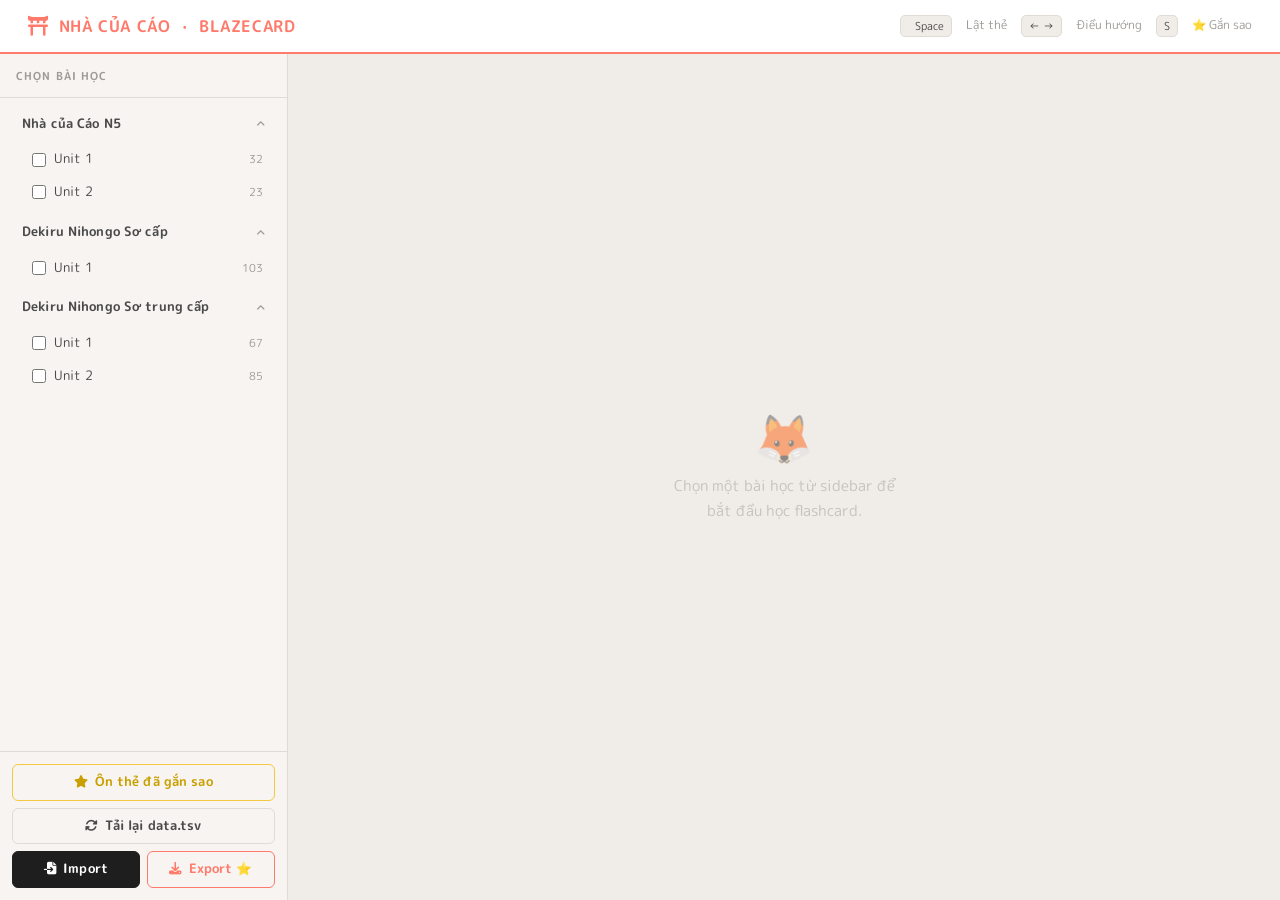
==== commit 7e85b12e: "Fix example newline" ====
--- a/BlazeCard/index.html
+++ b/BlazeCard/index.html
@@ -446,7 +446,7 @@
 
   const exampleEle = document.getElementById("example")
   exampleEle.textContent  = c.example  || ""
-  exampleEle.innerHTML = exampleEle.innerHTML.replace(/\n/g, "<br />") + "&nbsp;&nbsp;" // Allow new line char
+  exampleEle.innerHTML = exampleEle.innerHTML.replace(/\\n/g, "<br />") + "&nbsp;&nbsp;" // Allow new line char
 
   // Đặt về mặt trước khi chuyển thẻ
   flashcard.classList.remove("flipped")
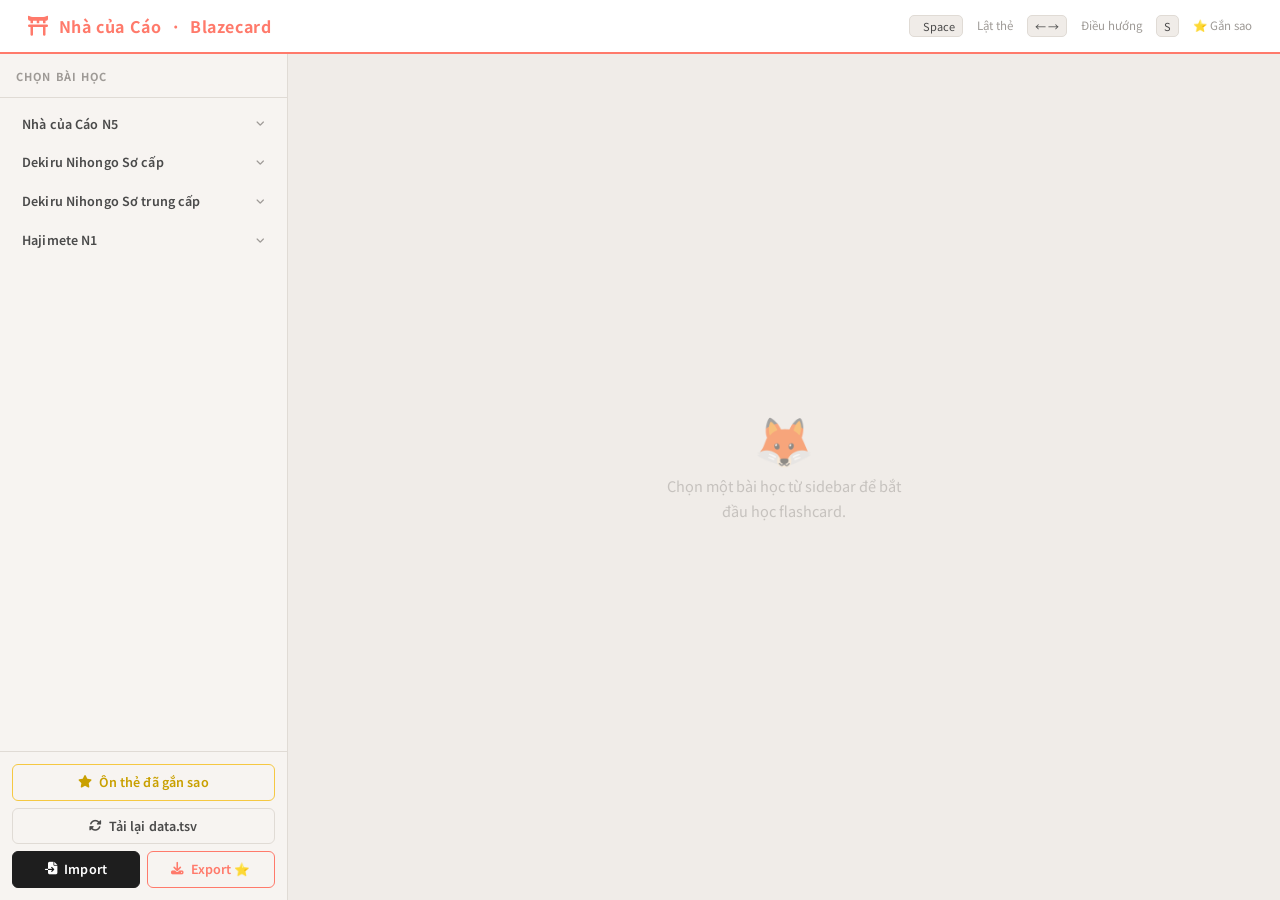
==== commit 7f92c784: "BlazeCard: Update close collapse by default" ====
--- a/BlazeCard/index.html
+++ b/BlazeCard/index.html
@@ -587,7 +587,7 @@
   books.forEach(book => {
     const group = document.createElement("details");
     group.className = "book-group";
-    group.open = true;
+    // group.open = true; // Mặc định đóng nhóm, người dùng click để mở
 
     const summary = document.createElement("summary");
     summary.textContent = book;
--- a/BlazeCard/style.css
+++ b/BlazeCard/style.css
@@ -59,7 +59,7 @@
 
 body {
   background: var(--bg);
-  font-family: 'M PLUS Rounded 1c', 'Noto Sans JP', sans-serif;
+  font-family: 'Noto Sans JP', 'M PLUS Rounded 1c', sans-serif;
   color: var(--text-main);
   height: 100vh;
   overflow: hidden;
@@ -91,7 +91,6 @@
   font-weight: 700;
   font-size: 16px;
   letter-spacing: 0.04em;
-  text-transform: uppercase;
 }
 
 .header-brand .gate-icon {
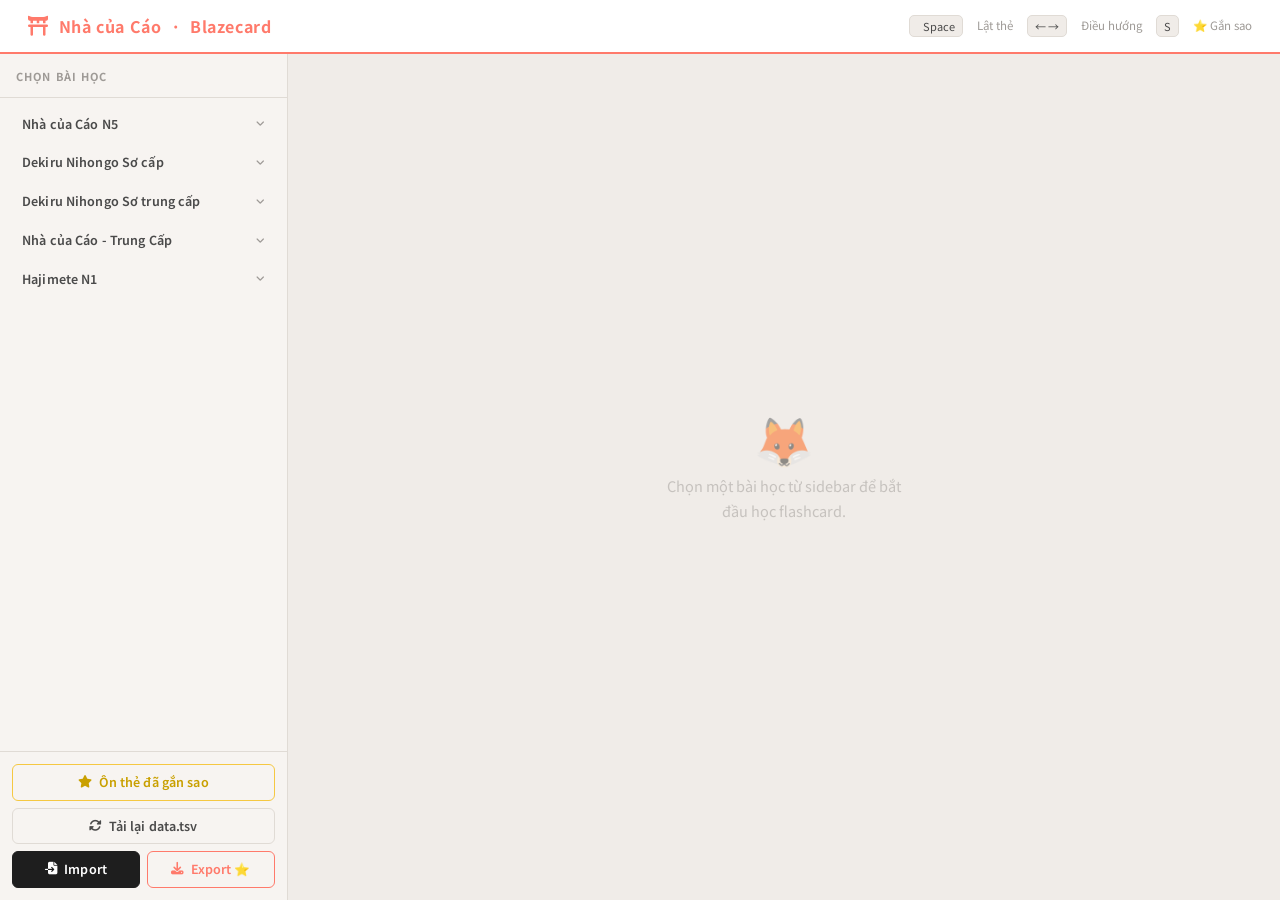
==== commit fab34fdf: "BlazeCard: Update responsive" ====
--- a/BlazeCard/index.html
+++ b/BlazeCard/index.html
@@ -2,33 +2,37 @@
 <html lang="vi">
 <head>
 <meta charset="UTF-8">
-<meta name="viewport" content="width=device-width, initial-scale=1.0">
+<meta name="viewport" content="width=device-width, initial-scale=1.0, viewport-fit=cover">
+<meta name="theme-color" content="#ff7a6b">
 <title>Blazecard  — Nhà của Cáo</title>
 
 <!-- Google Fonts -->
 <link rel="preconnect" href="https://fonts.googleapis.com">
 <link rel="preconnect" href="https://fonts.gstatic.com" crossorigin>
 <link href="https://fonts.googleapis.com/css2?family=M+PLUS+Rounded+1c:wght@300;400;500;700&family=Noto+Sans+JP:wght@300;400;500;700&display=swap" rel="stylesheet">
-
 <!-- Bootstrap (chỉ dùng reset/utility nhỏ, không dùng components) -->
 <link href="https://cdn.jsdelivr.net/npm/bootstrap@5.3.2/dist/css/bootstrap.min.css" rel="stylesheet">
-
 <!-- Font Awesome icons -->
 <link href="https://cdnjs.cloudflare.com/ajax/libs/font-awesome/6.5.0/css/all.min.css" rel="stylesheet">
 
 <link rel="stylesheet" href="style.css">
 </head>
-
 <body>
 
 <!-- ── Header ─────────────────────────────────────────── -->
 <div class="header">
-  <div class="header-brand">
-    <i class="fa-solid fa-torii-gate gate-icon"></i>
-    Nhà của Cáo &nbsp;·&nbsp; Blazecard
+  <div class="header-left">
+    <!-- Nút mở sidebar (chỉ hiện trên màn hình nhỏ) -->
+    <button class="menu-btn" id="menuBtn" onclick="toggleSidebar()" title="Chọn bài học" aria-label="Chọn bài học">
+      <i class="fa-solid fa-bars"></i>
+    </button>
+    <div class="header-brand">
+      <i class="fa-solid fa-torii-gate gate-icon"></i>
+      <span class="brand-text">Nhà của Cáo <span class="brand-sep">&nbsp;·&nbsp;</span> Blazecard</span>
+    </div>
   </div>
   <div class="header-hint">
-    <span class="kbd"><i class="fa-regular fa-rectangle-wide" style="font-size:9px"></i>&nbsp;Space</span> Lật thẻ
+    <span class="kbd"><i class="fa-regular fa-rectangle-wide kbd-icon"></i>&nbsp;Space</span> Lật thẻ
     <span class="kbd">← →</span> Điều hướng
     <span class="kbd">S</span> ⭐ Gắn sao
   </div>
@@ -37,13 +41,22 @@
 <!-- ── Layout: Sidebar + Main ──────────────────────────── -->
 <div class="layout">
 
+  <!-- Lớp phủ khi mở sidebar trên mobile -->
+  <div class="sidebar-backdrop" id="sidebarBackdrop" onclick="closeSidebar()"></div>
+
   <!-- ── Sidebar ──────────────────────────────────────── -->
-  <div class="sidebar">
+  <div class="sidebar" id="sidebar">
 
     <!-- Tiêu đề sidebar -->
     <div class="sidebar-header">
       <span>Chọn bài học</span>
-      <span id="selectedCount" style="font-size:11px;font-weight:600;color:var(--accent)"></span>
+      <div class="sidebar-header-right">
+        <span id="selectedCount" class="selected-count"></span>
+        <!-- Nút đóng sidebar (chỉ hiện trên màn hình nhỏ) -->
+        <button class="sidebar-close" onclick="closeSidebar()" title="Đóng" aria-label="Đóng">
+          <i class="fa-solid fa-xmark"></i>
+        </button>
+      </div>
     </div>
 
     <!-- Danh sách sách/unit có thể cuộn -->
@@ -53,28 +66,24 @@
 
     <!-- Nút chức năng -->
     <div class="sidebar-actions">
-
       <!-- Bật/tắt chế độ ôn thẻ đã gắn sao -->
       <button class="btn-sidebar btn-star-mode" id="starModeBtn" onclick="toggleStarMode()">
         <i class="fa-solid fa-star"></i> Ôn thẻ đã gắn sao
       </button>
-
       <!-- Tải lại file data.tsv từ server -->
       <button class="btn-sidebar btn-reload" onclick="reloadData()">
         <i class="fa-solid fa-rotate"></i> Tải lại data.tsv
       </button>
-
       <!-- Import & Export nằm cạnh nhau -->
-      <div style="display:flex;gap:7px;">
-        <button class="btn-sidebar btn-import" style="flex:1"
+      <div class="btn-row">
+        <button class="btn-sidebar btn-import"
                 onclick="document.getElementById('fileInput').click()">
           <i class="fa-solid fa-file-import"></i> Import
         </button>
-        <button class="btn-sidebar btn-export" style="flex:1" onclick="exportStarred()">
+        <button class="btn-sidebar btn-export" onclick="exportStarred()">
           <i class="fa-solid fa-download"></i> Export ⭐
         </button>
       </div>
-
     </div>
   </div>
 
@@ -83,7 +92,7 @@
 
     <!-- Badge hiển thị khi đang ở chế độ ôn sao -->
     <div class="star-mode-badge">
-      <i class="fa-solid fa-star" style="font-size:9px"></i>
+      <i class="fa-solid fa-star badge-icon"></i>
       Chế độ ôn sao
     </div>
 
@@ -94,7 +103,7 @@
     </div>
 
     <!-- Vùng flashcard (ẩn cho đến khi có bài) -->
-    <div id="cardArea" style="display:none;flex-direction:column;align-items:center;">
+    <div id="cardArea" class="card-area" style="display:none;">
 
       <!-- ── Flashcard ─────────────────────────────── -->
       <div class="flashcard-wrap" id="flashcard" onclick="flipCard()">
@@ -102,10 +111,8 @@
 
           <!-- Mặt trước: hiển thị chữ và cách đọc -->
           <div class="card-face card-front">
-
             <!-- Chữ Kanji (có thể rỗng) -->
             <div class="card-kanji" id="kanji"></div>
-
             <!-- Cách đọc (Hiragana/Katakana) -->
             <div class="card-reading" id="reading"></div>
 
@@ -137,7 +144,7 @@
               <!-- Hàng điểm số -->
               <div class="pronun-score-row">
                 <div>
-                  <div style="font-size:10.5px;color:var(--text-muted);margin-bottom:2px;letter-spacing:0.04em;text-transform:uppercase;">Độ chính xác</div>
+                  <div class="pronun-score-caption">Độ chính xác</div>
                   <div class="pronun-score-num" id="pronunScoreNum">0%</div>
                 </div>
                 <span class="pronun-score-label" id="pronunScoreLabel">—</span>
@@ -150,12 +157,11 @@
 
               <!-- Chữ người dùng đã nói -->
               <div class="pronun-spoken-row">
-                <i class="fa-solid fa-microphone" style="font-size:10px;color:var(--text-muted)"></i>
+                <i class="fa-solid fa-microphone pronun-spoken-icon"></i>
                 <span>Bạn nói:</span>
                 <span class="pronun-spoken-text" id="pronunSpokenText">—</span>
               </div>
             </div>
-
           </div><!-- /card-front -->
 
           <!-- Mặt sau: nghĩa và ví dụ -->
@@ -179,27 +185,24 @@
       <!-- Nút điều hướng -->
       <div class="controls">
         <button class="ctrl-btn" onclick="prevCard()">
-          <i class="fa-solid fa-arrow-left"></i> Trước
-        </button>
-
+          <i class="fa-solid fa-arrow-left"></i> <span class="ctrl-label">Trước</span>
+        </button>
         <button class="star-btn" id="starBtn" onclick="toggleStar()" title="Gắn sao (S)">
           <i class="fa-solid fa-star"></i>
         </button>
-
         <button class="ctrl-btn" onclick="nextCard()">
-          Tiếp <i class="fa-solid fa-arrow-right"></i>
+          <span class="ctrl-label">Tiếp</span> <i class="fa-solid fa-arrow-right"></i>
         </button>
       </div>
 
       <!-- Gợi ý lật thẻ -->
       <div class="flip-hint">
-        Nhấn vào thẻ hoặc bấm <kbd style="font-family:inherit;font-size:inherit">Space</kbd> để lật
+        <span class="hint-desktop">Nhấn vào thẻ hoặc bấm <kbd class="hint-kbd">Space</kbd> để lật</span>
+        <span class="hint-touch">Chạm vào thẻ để lật</span>
       </div>
 
     </div><!-- /cardArea -->
-
   </div><!-- /main -->
-
 </div><!-- /layout -->
 
 <!-- Input file ẩn để import TSV -->
@@ -208,863 +211,6 @@
 <!-- Container toast thông báo -->
 <div class="toast-wrap" id="toastWrap"></div>
 
-
-<!-- ═══════════════════════════════════════════ SCRIPT ═══ -->
-<script>
-
-/* ══════════════════════════════════════════════════════
-   BIẾN TRẠNG THÁI
-══════════════════════════════════════════════════════ */
-let starMode = false          // Có đang ở chế độ ôn sao không
-let rawData  = []             // Toàn bộ dữ liệu sau khi parse TSV
-let deck     = []             // Bộ thẻ hiện tại (đã lọc và xáo)
-let index    = 0              // Vị trí thẻ hiện tại trong deck
-let isRecording = false       // Có đang ghi âm hay không
-let recognition = null
-let metaData = []
-
-// Đọc danh sách thẻ đã gắn sao từ localStorage (nếu có)
-let starred = new Set(JSON.parse(localStorage.getItem("kq_starred") || "[]"))
-
-/* ══════════════════════════════════════════════════════
-   THAM CHIẾU DOM — Lấy một lần để dùng lại
-══════════════════════════════════════════════════════ */
-const flashcard        = document.getElementById("flashcard")
-const cardArea         = document.getElementById("cardArea")
-const emptyState       = document.getElementById("emptyState")
-const starBtn          = document.getElementById("starBtn")
-const mainArea         = document.getElementById("mainArea")
-const micBtn           = document.getElementById("micBtn")
-const recordingOverlay = document.getElementById("recordingOverlay")
-const pronunResult     = document.getElementById("pronunResult")
-
-/* ══════════════════════════════════════════════════════
-   LẬT THẺ — Flip 3D + phát âm khi lật về mặt trước
-══════════════════════════════════════════════════════ */
-function flipCard() {
-
-  // Nếu đang ghi âm thì dừng lại
-  if (isRecording && recognition) {
-    recognition.stop()
-    setRecordingState(false)
-  }
-
-  const flipped = flashcard.classList.toggle("flipped")
-
-  // Phát âm tự động khi lật về mặt trước
-  if (!flipped && deck.length) {
-    speak(deck[index].reading)
-  }
-}
-
-/* ══════════════════════════════════════════════════════
-   IMPORT FILE — Xử lý file .tsv người dùng kéo vào
-══════════════════════════════════════════════════════ */
-document.getElementById("fileInput").addEventListener("change", e => {
-  const file = e.target.files[0]
-  if (!file) return
-
-  const reader = new FileReader()
-  reader.onload = () => {
-    // Reset sao khi import bộ từ mới
-    starred = new Set()
-    saveStarred()
-    parseTSV(reader.result)
-    toast("✅ Đã import: " + file.name)
-  }
-  reader.readAsText(file, "UTF-8")
-
-  // Reset input để có thể chọn lại cùng file
-  e.target.value = ""
-})
-
-/* ══════════════════════════════════════════════════════
-   PARSE TSV — Chuyển text TSV thành mảng đối tượng
-   Cấu trúc cột: STT | Kanji | Reading | Meaning | Example | Unit | Book
-══════════════════════════════════════════════════════ */
-function parseTSV(text) {
-  const lines = text.trim().split("\n")
-  lines.shift() // Bỏ dòng tiêu đề
-
-  rawData = lines
-    .filter(r => r.trim())
-    .map(r => {
-      const c = r.split("\t")
-      return {
-        stt:     c[0]?.trim() || "",
-        kanji:   c[1]?.trim() || "",
-        reading: c[2]?.trim() || "",
-        meaning: c[3]?.trim() || "",
-        example: c[4]?.trim() || "",
-        unit:    parseInt(c[5]) || 0,
-        book:    c[6]?.trim() || "Unknown",
-        raw:     r
-      }
-    })
-
-  buildSidebar()
-}
-
-/* ══════════════════════════════════════════════════════
-   XÂY SIDEBAR — Tạo nhóm sách và danh sách unit
-══════════════════════════════════════════════════════ */
-function buildSidebar() {
-  const container = document.getElementById("unitSelect")
-  container.innerHTML = ""
-
-  // Lấy danh sách sách duy nhất
-  const books = [...new Set(rawData.map(r => r.book))]
-
-  books.forEach(book => {
-    // Lấy danh sách unit của sách này, sắp xếp tăng dần
-    const units = [...new Set(
-      rawData.filter(r => r.book === book).map(r => r.unit)
-    )].sort((a, b) => a - b)
-
-    // Tạo nhóm có thể thu gọn (details/summary)
-    const group = document.createElement("details")
-    group.className = "book-group"
-    group.open = true
-
-    const summary = document.createElement("summary")
-    summary.textContent = book
-    group.appendChild(summary)
-
-    const list = document.createElement("div")
-    list.className = "units-list"
-
-    units.forEach(u => {
-      // Đếm số thẻ trong unit này
-      const count = rawData.filter(r => r.book === book && r.unit === u).length
-
-      const chip = document.createElement("label")
-      chip.className = "unit-chip"
-      chip.innerHTML = `
-        <input type="checkbox"
-               class="unitCheck"
-               data-book="${escHtml(book)}"
-               value="${u}">
-        <span>Unit ${u}</span>
-        <span style="margin-left:auto;font-size:11px;color:var(--text-muted)">${count}</span>
-      `
-
-      // Cập nhật UI chip và tải lại deck khi thay đổi
-      chip.querySelector("input").addEventListener("change", function() {
-        chip.classList.toggle("checked", this.checked)
-        updateSelectedCount()
-        loadDeck()
-      })
-
-      list.appendChild(chip)
-    })
-
-    group.appendChild(list)
-    container.appendChild(group)
-  })
-
-  updateSelectedCount()
-}
-
-/* ══════════════════════════════════════════════════════
-   CẬP NHẬT SỐ UNIT ĐÃ CHỌN — Hiện trên header sidebar
-══════════════════════════════════════════════════════ */
-function updateSelectedCount() {
-  const n = document.querySelectorAll(".unitCheck:checked").length
-  const el = document.getElementById("selectedCount")
-  el.textContent = n > 0 ? `${n} unit` : ""
-}
-
-/* ══════════════════════════════════════════════════════
-   TẢI DECK — Lọc và xáo bài theo unit đã chọn
-══════════════════════════════════════════════════════ */
-function loadDeck() {
-  const checks = [...document.querySelectorAll(".unitCheck:checked")]
-
-  if (checks.length === 0) {
-    deck = []
-    index = 0
-    showEmptyState("🦊", "Chọn một bài học từ sidebar để bắt đầu học flashcard.")
-    return
-  }
-
-  // Lọc theo unit đã tick
-  deck = rawData.filter(r =>
-    checks.some(c => c.dataset.book === r.book && parseInt(c.value) === r.unit)
-  )
-
-  // Trong chế độ ôn sao: chỉ giữ thẻ có sao
-  if (starMode) {
-    deck = deck.filter(r => starred.has(r.raw))
-  }
-
-  if (deck.length === 0) {
-    const msg = starMode
-      ? "⭐ Không có thẻ nào được gắn sao trong unit này."
-      : "Không có thẻ nào phù hợp."
-    showEmptyState("📭", msg)
-    return
-  }
-
-  shuffle(deck)
-  index = 0
-  showCardArea()
-  showCard()
-}
-
-/* ══════════════════════════════════════════════════════
-   TOGGLE EMPTY / CARD AREA
-══════════════════════════════════════════════════════ */
-function showEmptyState(icon, msg) {
-  emptyState.querySelector(".empty-icon").textContent = icon
-  emptyState.querySelector("p").textContent = msg
-  emptyState.style.display = "flex"
-  cardArea.style.display   = "none"
-  document.getElementById("progressBar").style.width = "0%"
-}
-
-function showCardArea() {
-  emptyState.style.display = "none"
-  cardArea.style.display   = "flex"
-}
-
-/* ══════════════════════════════════════════════════════
-   HIỂN THỊ THẺ — Điền nội dung và cập nhật UI
-══════════════════════════════════════════════════════ */
-function showCard() {
-  if (!deck.length) return
-
-  const c = deck[index]
-
-  // Điền Kanji (ẩn nếu không có)
-  const kanjiEl = document.getElementById("kanji")
-  kanjiEl.textContent = c.kanji || ""
-  kanjiEl.style.display = c.kanji ? "block" : "none"
-
-  // Điền các trường còn lại
-  document.getElementById("reading").textContent  = c.reading  || ""
-  document.getElementById("meaning").textContent  = c.meaning  || ""
-
-  const exampleEle = document.getElementById("example")
-  exampleEle.textContent  = c.example  || ""
-  exampleEle.innerHTML = exampleEle.innerHTML.replace(/\\n/g, "<br />") + "&nbsp;&nbsp;" // Allow new line char
-
-  // Đặt về mặt trước khi chuyển thẻ
-  flashcard.classList.remove("flipped")
-
-  // Ẩn kết quả phát âm cũ khi chuyển thẻ
-  closePronunResult()
-
-  // Cập nhật trạng thái nút sao
-  const isStarred = starred.has(c.raw)
-  starBtn.classList.toggle("starred", isStarred)
-
-  // Cập nhật thanh tiến trình
-  const pct = ((index + 1) / deck.length) * 100
-  document.getElementById("progressBar").style.width = pct + "%"
-  document.getElementById("deckInfo").textContent = `${index + 1} / ${deck.length}`
-  speakCurrent({stopPropagation: () => {}});
-}
-
-/* ══════════════════════════════════════════════════════
-   ĐIỀU HƯỚNG — Tiếp / Trước
-══════════════════════════════════════════════════════ */
-function nextCard() {
-  if (!deck.length) return
-  index++
-  // Hết bộ: xáo lại từ đầu
-  if (index >= deck.length) {
-    shuffle(deck)
-    index = 0
-    toast("🔁 Đã học hết! Xáo bài lại…")
-  }
-  showCard()
-}
-
-function prevCard() {
-  if (!deck.length) return
-  index = (index - 1 + deck.length) % deck.length
-  showCard()
-}
-
-/* ══════════════════════════════════════════════════════
-   TOGGLE SAO — Thêm/bỏ thẻ khỏi danh sách đã sao
-══════════════════════════════════════════════════════ */
-function toggleStar() {
-  if (!deck.length) return
-  const c = deck[index]
-
-  if (starred.has(c.raw)) {
-    starred.delete(c.raw)
-  } else {
-    starred.add(c.raw)
-    // Reset animation để trigger lại hiệu ứng nảy
-    starBtn.classList.remove("starred")
-    void starBtn.offsetWidth // buộc reflow
-  }
-
-  saveStarred()
-  showCard()
-}
-
-/* Lưu danh sách sao vào localStorage */
-function saveStarred() {
-  localStorage.setItem("kq_starred", JSON.stringify([...starred]))
-}
-
-/* ══════════════════════════════════════════════════════
-   CHẾ ĐỘ ÔN SAO — Bật/tắt và đổi màu nền main
-══════════════════════════════════════════════════════ */
-function toggleStarMode() {
-  starMode = !starMode
-
-  // Cập nhật nút sidebar
-  const btn = document.getElementById("starModeBtn")
-  btn.classList.toggle("active", starMode)
-
-  // Đổi màu nền main để phân biệt chế độ
-  mainArea.classList.toggle("star-mode", starMode)
-
-  // Tải lại deck với bộ lọc mới
-  loadDeck()
-}
-
-/* ══════════════════════════════════════════════════════
-   EXPORT SAO — Tải xuống file TSV các thẻ đã sao
-══════════════════════════════════════════════════════ */
-function exportStarred() {
-  if (starred.size === 0) {
-    toast("⚠️ Chưa có thẻ nào được gắn sao!")
-    return
-  }
-
-  const header = "STT\tChữ Hán\tCách đọc\tÝ nghĩa\tVí dụ\tUnit\tTên Giáo Trình\n"
-  const rows   = [...starred].join("\n")
-  const blob   = new Blob([header + rows], { type: "text/tab-separated-values" })
-  const a      = document.createElement("a")
-  a.href       = URL.createObjectURL(blob)
-  a.download   = "starred.tsv"
-  a.click()
-
-  toast(`✅ Đã export ${starred.size} thẻ`)
-}
-
-/* ══════════════════════════════════════════════════════
-   TẢI FILE data.tsv MẶC ĐỊNH — Gọi khi khởi động
-══════════════════════════════════════════════════════ */
-async function loadDefault() {
-  try {
-    const r = await fetch("UnitMetaData.tsv")
-    if (!r.ok) return
-    const t = await r.text()
-    parseMetadata(t)
-  } catch(e) {
-    // Không có file — người dùng có thể import thủ công
-  }
-}
-
-function parseMetadata(text) {
-  const lines = text.trim().split("\n");
-  lines.shift(); // Bỏ header
-
-  metadata = lines.map(line => {
-    const c = line.split("\t");
-    return {
-      book: c[0]?.trim(),
-      unit: parseInt(c[1]),
-      count: c[2]?.trim(),
-      url: c[3]?.trim()
-    };
-  });
-  buildSidebarFromMeta();
-}
-
-function buildSidebarFromMeta() {
-  const container = document.getElementById("unitSelect");
-  container.innerHTML = "";
-
-  const books = [...new Set(metadata.map(m => m.book))];
-
-  books.forEach(book => {
-    const group = document.createElement("details");
-    group.className = "book-group";
-    // group.open = true; // Mặc định đóng nhóm, người dùng click để mở
-
-    const summary = document.createElement("summary");
-    summary.textContent = book;
-    group.appendChild(summary);
-
-    const list = document.createElement("div");
-    list.className = "units-list";
-
-    metadata.filter(m => m.book === book).forEach(m => {
-      const chip = document.createElement("label");
-      chip.className = "unit-chip";
-      chip.innerHTML = `
-        <input type="checkbox" class="unitCheck" 
-               data-url="${m.url}" 
-               data-book="${escHtml(m.book)}" 
-               value="${m.unit}">
-        <span>Unit ${m.unit}</span>
-        <span style="margin-left:auto;font-size:11px;color:var(--text-muted)">${m.count}</span>
-      `;
-
-      chip.querySelector("input").addEventListener("change", async function() {
-        chip.classList.toggle("checked", this.checked);
-        updateSelectedCount();
-        await loadDeckDynamic(); // Hàm tải data mới
-      });
-      list.appendChild(chip);
-    });
-    group.appendChild(list);
-    container.appendChild(group);
-  });
-}
-
-async function loadDeckDynamic() {
-  const selectedChecks = [...document.querySelectorAll(".unitCheck:checked")];
-  
-  if (selectedChecks.length === 0) {
-    rawData = [];
-    loadDeck(); // Sẽ hiện Empty State
-    return;
-  }
-
-  // Hiển thị loading nhẹ nếu muốn
-  toast("⏳ Đang tải dữ liệu...");
-
-  // Tạo danh sách các Unit cần tải (những cái chưa có trong rawData)
-  const promises = selectedChecks.map(async (chk) => {
-    const url = chk.dataset.url;
-    const book = chk.dataset.book;
-    const unit = parseInt(chk.value);
-
-    // Kiểm tra xem dữ liệu Unit này đã được tải vào rawData chưa
-    const alreadyLoaded = rawData.some(r => r.book === book && r.unit === unit);
-    
-    if (!alreadyLoaded) {
-      try {
-        const res = await fetch(url);
-        const text = await res.text();
-        // Parse và gộp vào rawData
-        const newItems = parseSingleTSV(text, book, unit);
-        rawData = [...rawData, ...newItems];
-      } catch (e) {
-        console.error("Lỗi tải file:", url);
-      }
-    }
-  });
-
-  await Promise.all(promises);
-  
-  // Sau khi tải xong xuôi, lọc lại rawData để loại bỏ những unit đã bị bỏ tick
-  const activeUnits = selectedChecks.map(c => ({ book: c.dataset.book, unit: parseInt(c.value) }));
-  
-  const filteredData = rawData.filter(r => 
-    activeUnits.some(u => u.book === r.book && u.unit === r.unit)
-  );
-
-  // Gán data đã lọc cho deck và hiển thị
-  deck = [...filteredData];
-  
-  if (starMode) {
-    deck = deck.filter(r => starred.has(r.raw));
-  }
-
-  if (deck.length === 0) {
-    showEmptyState("📭", "Không có thẻ nào.");
-  } else {
-    shuffle(deck);
-    index = 0;
-    showCardArea();
-    showCard();
-  }
-}
-
-// Hàm bổ trợ để parse từng file nhỏ
-function parseSingleTSV(text, book, unit) {
-  const lines = text.trim().split("\n");
-  if (lines[0].includes("STT")) lines.shift(); // Bỏ header nếu có
-
-  return lines.filter(r => r.trim()).map(r => {
-    const c = r.split("\t");
-    return {
-      stt: c[0]?.trim() || "",
-      kanji: c[1]?.trim() || "",
-      reading: c[2]?.trim() || "",
-      meaning: c[3]?.trim() || "",
-      example: c[4]?.trim() || "",
-      unit: unit,
-      book: book,
-      raw: r
-    };
-  });
-}
-
-/* ══════════════════════════════════════════════════════
-   RELOAD data.tsv — Khi nhấn nút "Tải lại"
-══════════════════════════════════════════════════════ */
-async function reloadData() {
-  try {
-    // Thêm timestamp để tránh cache
-    const r = await fetch("UnitMetaData.tsv?t=" + Date.now())
-    if (!r.ok) throw new Error(`Status ${r.status}`)
-    const t = await r.text()
-
-    // Reset toàn bộ
-    rawData = []; deck = []; index = 0
-    document.getElementById("unitSelect").innerHTML = ""
-    parseMetadata(t)
-    toast("✅ Đã reload data.tsv")
-  } catch(e) {
-    toast("❌ Không tìm thấy data.tsv: " + e.message)
-  }
-}
-
-/* ══════════════════════════════════════════════════════
-   XÁO BÀI — Fisher-Yates shuffle
-══════════════════════════════════════════════════════ */
-function shuffle(a) {
-  for (let i = a.length - 1; i > 0; i--) {
-    const j = Math.floor(Math.random() * (i + 1))
-    ;[a[i], a[j]] = [a[j], a[i]]
-  }
-}
-
-/* ══════════════════════════════════════════════════════
-   ESCAPE HTML — Ngăn XSS khi chèn dữ liệu vào HTML
-══════════════════════════════════════════════════════ */
-function escHtml(s) {
-  return s
-    .replace(/&/g, "&amp;")
-    .replace(/"/g, "&quot;")
-    .replace(/</g, "&lt;")
-    .replace(/>/g, "&gt;")
-}
-
-/* ══════════════════════════════════════════════════════
-   TOAST THÔNG BÁO — Hiện popup ngắn ở đáy màn hình
-══════════════════════════════════════════════════════ */
-function toast(msg) {
-  const wrap = document.getElementById("toastWrap")
-  wrap.innerHTML = ""
-  const t = document.createElement("div")
-  t.className = "toast-msg"
-  t.textContent = msg
-  wrap.appendChild(t)
-  // Tự ẩn sau 2.5 giây
-  setTimeout(() => { if (wrap.contains(t)) wrap.removeChild(t) }, 2500)
-}
-
-/* ══════════════════════════════════════════════════════
-   PHÁT ÂM — Dùng Web Speech Synthesis để đọc text Nhật
-══════════════════════════════════════════════════════ */
-function speak(text) {
-  if (!text) return
-
-  const readingEl = document.getElementById("reading")
-
-  const utter = new SpeechSynthesisUtterance(text)
-  utter.lang  = "ja-JP"
-  utter.rate  = 0.9
-  utter.pitch = 1
-
-  // Thêm class nhảy khi đang đọc
-  utter.onstart = () => readingEl.classList.add("speaking")
-  utter.onend   = () => readingEl.classList.remove("speaking")
-
-  speechSynthesis.cancel()
-  speechSynthesis.speak(utter)
-}
-
-/* Phát âm thẻ hiện tại (gắn vào nút loa) */
-function speakCurrent(e) {
-  e.stopPropagation() // Tránh vô tình lật thẻ
-  if (!deck.length) return
-  speak(deck[index].reading)
-}
-
-/* ══════════════════════════════════════════════════════
-   PHÍM TẮT BÀN PHÍM
-══════════════════════════════════════════════════════ */
-document.addEventListener("keydown", e => {
-  // Bỏ qua khi đang nhập liệu
-  if (e.target.tagName === "INPUT" || e.target.tagName === "TEXTAREA") return
-
-  if (e.code === "Space")            { e.preventDefault(); flipCard() }
-  if (e.key === "ArrowRight")        nextCard()
-  if (e.key === "ArrowLeft")         prevCard()
-  if (e.key.toLowerCase() === "s")   toggleStar()
-})
-
-/* ══════════════════════════════════════════════════════
-   KIỂM TRA PHÁT ÂM — Dùng Web Speech Recognition
-   Ghi âm giọng người dùng và so sánh với cách đọc đúng
-══════════════════════════════════════════════════════ */
-function checkPronunciation(e) {
-  e.stopPropagation()
-
-  if (!deck.length) return
-
-  // Nếu đang ghi âm → bấm lần nữa để dừng
-  if (isRecording && recognition) {
-    recognition.stop()
-    setRecordingState(false)
-    return
-  }
-
-  recognition = new SpeechRecognition()
-  recognition.lang            = "ja-JP"
-  recognition.interimResults  = false
-  recognition.maxAlternatives = 3  // Lấy 3 ứng viên để chọn tốt nhất
-
-  // ── Contextual Biasing — Gợi ý từ mong đợi ─────────
-  // SpeechGrammarList giúp recognizer ưu tiên nhận dạng
-  // đúng từ đang học thay vì đoán lung tung
-  if (window.SpeechGrammarList || window.webkitSpeechGrammarList) {
-    const GrammarList = window.SpeechGrammarList || window.webkitSpeechGrammarList
-    const card        = deck[index]
-    // Tập hợp các biến thể: reading + kanji (nếu có)
-    const hints = [card.reading, card.kanji].filter(Boolean)
-    // Định dạng JSGF chuẩn cho SpeechGrammarList
-    const grammar = `#JSGF V1.0; grammar hint; public <hint> = ${hints.join(" | ")};`
-    const list    = new GrammarList()
-    list.addFromString(grammar, 1)  // weight = 1 (cao nhất)
-    recognition.grammars = list
-  }
-
-  // ── Bật trạng thái ghi âm ──────────────────────────
-  setRecordingState(true)
-
-  recognition.start()
-
-  recognition.onresult = function(event) {
-    const card    = deck[index]
-    const targets = [card.reading, card.kanji].filter(Boolean).map(normalize)
-
-    // ── Duyệt tất cả alternatives, chọn cái cho điểm cao nhất ──
-    let bestScore  = 0
-    let bestSpoken = ""
-
-    const result = event.results[0]
-    for (let i = 0; i < result.length; i++) {
-      const transcript = result[i].transcript.trim()
-      const spokenN    = normalize(transcript)
-
-      // So với từng target (reading + kanji), lấy max
-      for (const targetN of targets) {
-        const s = similarity(spokenN, targetN)
-        if (s > bestScore) {
-          bestScore  = s
-          bestSpoken = transcript
-        }
-      }
-    }
-
-    // Fallback nếu không có alternative nào
-    if (!bestSpoken) bestSpoken = result[0].transcript.trim()
-
-    // Tắt trạng thái ghi âm và hiện kết quả
-    setRecordingState(false)
-    showPronunResult(bestScore, bestSpoken)
-  }
-
-  recognition.onerror = function(err) {
-    setRecordingState(false)
-
-    // Hiển thị lỗi phù hợp
-    if      (err.error === "no-speech")     toast("🎤 Không nghe thấy gì, thử nói lại nhé")
-    else if (err.error === "not-allowed")   toast("❌ Trình duyệt chưa được cấp quyền micro")
-    else if (err.error === "audio-capture") toast("🎤 Không tìm thấy micro")
-    else                                    toast("⚠️ Lỗi: " + err.error)
-  }
-}
-
-/* ── Bật/tắt UI trạng thái ghi âm ───────────────────── */
-function setRecordingState(active) {
-  isRecording = active
-
-  // Nút mic đổi màu đỏ + animation
-  micBtn.classList.toggle("recording", active)
-
-  // Overlay sóng âm hiện trên thẻ
-  recordingOverlay.classList.toggle("visible", active)
-
-  // Ẩn kết quả cũ khi bắt đầu ghi mới
-  if (active) {
-    pronunResult.classList.remove("visible")
-  }
-}
-
-/* ── Hiện bảng kết quả phát âm ───────────────────────── */
-function showPronunResult(score, spoken) {
-  // Xác định mức: great ≥80%, ok 50-79%, poor <50%
-  const level = score >= 80 ? "great" : score >= 50 ? "ok" : "poor"
-  const label = score >= 80 ? "Tốt lắm! 🎉" : score >= 50 ? "Ổn đó 👍" : "Cần luyện thêm 📖"
-
-  // Cập nhật số điểm và màu
-  const scoreNum = document.getElementById("pronunScoreNum")
-  scoreNum.textContent = score + "%"
-  scoreNum.className   = "pronun-score-num " + level
-
-  // Cập nhật nhãn
-  const scoreLbl = document.getElementById("pronunScoreLabel")
-  scoreLbl.textContent = label
-  scoreLbl.className   = "pronun-score-label " + level
-
-  // Cập nhật thanh tiến trình
-  const barFill = document.getElementById("pronunBarFill")
-  barFill.className = "pronun-bar-fill " + level
-  // Timeout nhỏ để animation chạy mượt sau khi hiện
-  setTimeout(() => { barFill.style.width = score + "%" }, 50)
-
-  // Hiện text người dùng nói
-  document.getElementById("pronunSpokenText").textContent = spoken || "—"
-
-  // Hiện bảng kết quả
-  pronunResult.classList.add("visible")
-}
-
-/* ── Đóng bảng kết quả phát âm ───────────────────────── */
-function closePronunResult(e) {
-  if (e) e.stopPropagation()
-  pronunResult.classList.remove("visible")
-  // Reset thanh để animation lại lần sau
-  document.getElementById("pronunBarFill").style.width = "0%"
-}
-
-/* ══════════════════════════════════════════════════════
-   CHUẨN HOÁ TEXT NHẬT
-   Pipeline: NFKC → katakana→hiragana → romaji thống nhất
-             → bỏ dấu câu → bỏ khoảng trắng → lowercase
-══════════════════════════════════════════════════════ */
-
-/* Bảng ánh xạ romaji không thống nhất → dạng chuẩn */
-const ROMAJI_MAP = [
-  // Phụ âm đặc biệt — khớp dài trước để tránh sai
-  [/shi/g,  "si"],
-  [/chi/g,  "ti"],
-  [/tsu/g,  "tu"],
-  [/tchi/g, "tti"],
-  [/cchi/g, "tti"],
-  [/cci/g,  "tti"],
-  [/sshi/g, "ssi"],
-  [/ffu/g,  "hhu"],
-  [/fu/g,   "hu"],
-  [/sha/g,  "sya"],
-  [/she/g,  "sye"],
-  [/sho/g,  "syo"],
-  [/shu/g,  "syu"],
-  [/cha/g,  "tya"],
-  [/che/g,  "tye"],
-  [/cho/g,  "tyo"],
-  [/chu/g,  "tyu"],
-  [/ja/g,   "zya"],
-  [/ji/g,   "zi"],
-  [/ju/g,   "zyu"],
-  [/jo/g,   "zyo"],
-  // r/l — tiếng Nhật không phân biệt khi nói
-  [/l/g,    "r"],
-  // n trước b/p/m → m (biến thể phát âm)
-  [/nb/g,   "mb"],
-  [/np/g,   "mp"],
-]
-
-/* Chuyển Katakana → Hiragana */
-function katakanaToHiragana(str) {
-  return str.replace(/[\u30a1-\u30f6]/g,
-    ch => String.fromCharCode(ch.charCodeAt(0) - 0x60)
-  )
-}
-
-/* Chuẩn hoá tổng quát */
-function normalize(str) {
-  if (!str) return ""
-  str = str.normalize("NFKC")
-  str = katakanaToHiragana(str)
-  str = str.toLowerCase()
-  // Bỏ dấu câu tiếng Nhật + ASCII phổ biến
-  str = str.replace(/[。、（）！？…・ー〜.,!?~\-]/g, "")
-  // Bỏ khoảng trắng
-  str = str.replace(/\s+/g, "")
-  // Thống nhất romaji
-  for (const [pat, rep] of ROMAJI_MAP) {
-    str = str.replace(pat, rep)
-  }
-  return str
-}
-
-/* ══════════════════════════════════════════════════════
-   WEIGHTED LEVENSHTEIN — Khoảng cách chỉnh sửa có trọng số
-   Các cặp âm gần nhau (shi/si, chi/ti…) bị phạt nhẹ hơn
-══════════════════════════════════════════════════════ */
-
-/* Danh sách cặp âm thay thế nhau với chi phí thấp
-   Ghi theo dạng đã normalize (romaji chuẩn hoá) */
-const LOW_COST_PAIRS = [
-  // Đã được normalize về cùng dạng nên cost = 0,
-  // nhưng giữ lại để handle edge-case chưa normalize
-  ["si",  "shi",  0.1],
-  ["ti",  "chi",  0.1],
-  ["tu",  "tsu",  0.1],
-  ["hu",  "fu",   0.1],
-  ["zi",  "ji",   0.1],
-  ["zu",  "dzu",  0.15],
-  ["o",   "wo",   0.15],
-  ["e",   "we",   0.15],
-  ["wa",  "ha",   0.2],   // particle は đọc là "wa"
-  ["he",  "e",    0.2],   // particle へ đọc là "e"
-  ["n",   "m",    0.2],   // n biến âm
-  ["r",   "l",    0.1],
-]
-
-/* Tra bảng chi phí thay thế cho 2 ký tự/chuỗi */
-function substitutionCost(ca, cb) {
-  if (ca === cb) return 0
-  for (const [x, y, cost] of LOW_COST_PAIRS) {
-    if ((ca === x && cb === y) || (ca === y && cb === x)) return cost
-  }
-  return 1 // lỗi thật sự
-}
-
-/* Weighted Levenshtein — ma trận DP với chi phí tuỳ chỉnh */
-function weightedLevenshtein(a, b) {
-  const la = a.length, lb = b.length
-  if (la === 0) return lb
-  if (lb === 0) return la
-
-  // Tạo ma trận (la+1) × (lb+1)
-  const dp = Array.from({ length: la + 1 }, (_, i) =>
-    Array.from({ length: lb + 1 }, (_, j) => (i === 0 ? j : j === 0 ? i : 0))
-  )
-
-  for (let i = 1; i <= la; i++) {
-    for (let j = 1; j <= lb; j++) {
-      const cost = substitutionCost(a[i - 1], b[j - 1])
-      dp[i][j] = Math.min(
-        dp[i - 1][j] + 1,          // xoá
-        dp[i][j - 1] + 1,          // thêm
-        dp[i - 1][j - 1] + cost    // thay thế (có thể cost thấp)
-      )
-    }
-  }
-  return dp[la][lb]
-}
-
-/* Chuyển khoảng cách → điểm phần trăm 0–100 */
-function similarity(a, b) {
-  if (!a && !b) return 100
-  const maxLen = Math.max(a.length, b.length)
-  if (maxLen === 0) return 100
-  const dist  = weightedLevenshtein(a, b)
-  const score = Math.max(0, 1 - dist / maxLen)
-  return Math.round(score * 100)
-}
-
-/* ══════════════════════════════════════════════════════
-   KHỞI ĐỘNG — Tải data mặc định khi trang load xong
-══════════════════════════════════════════════════════ */
-loadDefault()
-
-</script>
+<script src="app.js"></script>
 </body>
 </html>
--- a/BlazeCard/style.css
+++ b/BlazeCard/style.css
@@ -2,7 +2,6 @@
    BIẾN CSS — Toàn bộ màu sắc, kích thước dùng biến
    để dễ thay đổi về sau
 ══════════════════════════════════════════════════════ */
-
 :root {
   /* Màu nhấn chính — san hô ấm */
   --accent:           #ff7a6b;
@@ -46,6 +45,11 @@
   --radius:           16px;
   --radius-sm:        10px;
   --radius-xs:        6px;
+
+  /* Kích thước flashcard (thay đổi theo màn hình) */
+  --card-w:           660px;
+  --card-h:           300px;
+  --controls-w:       400px;
 }
 
 /* ══════════════════════════════════════════════════════
@@ -62,9 +66,16 @@
   font-family: 'Noto Sans JP', 'M PLUS Rounded 1c', sans-serif;
   color: var(--text-main);
   height: 100vh;
+  height: 100dvh;             /* Chiều cao thực trên mobile (bỏ thanh địa chỉ) */
   overflow: hidden;
   display: flex;
   flex-direction: column;
+  -webkit-tap-highlight-color: transparent;
+}
+
+/* Tránh zoom khi double-tap trên mobile */
+button, .flashcard-wrap, .unit-chip, summary {
+  touch-action: manipulation;
 }
 
 /* ══════════════════════════════════════════════════════
@@ -79,7 +90,30 @@
   background: var(--card-bg);
   border-bottom: 2px solid var(--accent);
   flex-shrink: 0;
-  z-index: 10;
+  z-index: 30;
+}
+
+.header-left {
+  display: flex;
+  align-items: center;
+  gap: 10px;
+  min-width: 0;
+}
+
+/* Nút mở sidebar — ẩn trên PC */
+.menu-btn {
+  display: none;
+  width: 38px;
+  height: 38px;
+  border-radius: var(--radius-sm);
+  border: 1.5px solid var(--border);
+  background: var(--card-bg);
+  color: var(--text-sub);
+  font-size: 16px;
+  cursor: pointer;
+  align-items: center;
+  justify-content: center;
+  flex-shrink: 0;
 }
 
 /* Logo & tên ứng dụng */
@@ -91,10 +125,17 @@
   font-weight: 700;
   font-size: 16px;
   letter-spacing: 0.04em;
+  min-width: 0;
 }
 
 .header-brand .gate-icon {
   font-size: 20px;
+}
+
+.brand-text {
+  white-space: nowrap;
+  overflow: hidden;
+  text-overflow: ellipsis;
 }
 
 /* Gợi ý phím tắt bên phải header */
@@ -120,6 +161,10 @@
   font-family: inherit;
 }
 
+.kbd-icon {
+  font-size: 9px;
+}
+
 /* ══════════════════════════════════════════════════════
    LAYOUT — Sidebar + Main nằm ngang
 ══════════════════════════════════════════════════════ */
@@ -127,6 +172,8 @@
   flex: 1;
   display: flex;
   overflow: hidden;
+  position: relative;
+  min-height: 0;
 }
 
 /* ══════════════════════════════════════════════════════
@@ -140,6 +187,11 @@
   flex-direction: column;
   overflow: hidden;
   flex-shrink: 0;
+}
+
+/* Lớp phủ — chỉ dùng trên mobile */
+.sidebar-backdrop {
+  display: none;
 }
 
 /* Tiêu đề sidebar */
@@ -158,11 +210,44 @@
   background: var(--sidebar-bg);
 }
 
+.sidebar-header-right {
+  display: flex;
+  align-items: center;
+  gap: 10px;
+}
+
+.selected-count {
+  font-size: 11px;
+  font-weight: 600;
+  color: var(--accent);
+}
+
+/* Nút đóng sidebar — ẩn trên PC */
+.sidebar-close {
+  display: none;
+  background: none;
+  border: none;
+  color: var(--text-muted);
+  font-size: 18px;
+  width: 32px;
+  height: 32px;
+  border-radius: 50%;
+  cursor: pointer;
+  align-items: center;
+  justify-content: center;
+}
+
+.sidebar-close:hover {
+  background: var(--bg);
+  color: var(--text-main);
+}
+
 /* Vùng cuộn danh sách bài học */
 .sidebar-scroll {
   flex: 1;
   overflow-y: auto;
   padding: 10px 12px;
+  -webkit-overflow-scrolling: touch;
 }
 
 .sidebar-scroll::-webkit-scrollbar { width: 4px; }
@@ -180,6 +265,16 @@
   gap: 7px;
   flex-shrink: 0;
   background: var(--sidebar-bg);
+}
+
+/* Hàng Import & Export */
+.btn-row {
+  display: flex;
+  gap: 7px;
+}
+
+.btn-row .btn-sidebar {
+  flex: 1;
 }
 
 /* ── Nhóm sách (details/summary) ────────────────────── */
@@ -259,6 +354,13 @@
   height: 14px;
   flex-shrink: 0;
   cursor: pointer;
+}
+
+/* Số thẻ bên phải chip */
+.unit-count {
+  margin-left: auto;
+  font-size: 11px;
+  color: var(--text-muted);
 }
 
 /* Chip đã được chọn */
@@ -344,6 +446,7 @@
 ══════════════════════════════════════════════════════ */
 .main {
   flex: 1;
+  min-width: 0;
   display: flex;
   flex-direction: column;
   align-items: center;
@@ -390,6 +493,10 @@
   box-shadow: 0 2px 6px rgba(245,200,66,0.4);
 }
 
+.badge-icon {
+  font-size: 9px;
+}
+
 .main.star-mode .star-mode-badge {
   display: flex;
 }
@@ -420,12 +527,22 @@
 }
 
 /* ══════════════════════════════════════════════════════
+   CARD AREA — Khối chứa flashcard + điều hướng
+   (display do JS điều khiển: none / flex)
+══════════════════════════════════════════════════════ */
+.card-area {
+  flex-direction: column;
+  align-items: center;
+  width: 100%;
+}
+
+/* ══════════════════════════════════════════════════════
    FLASHCARD — Thẻ học lật 3D
 ══════════════════════════════════════════════════════ */
 .flashcard-wrap {
   perspective: 1200px;
-  width: 660px;
-  height: 300px;
+  width: min(var(--card-w), 100%);
+  height: var(--card-h);
   cursor: pointer;
 }
 
@@ -495,6 +612,7 @@
   padding: 28px 44px;
   text-align: center;
   gap: 0;
+  overflow-y: auto;           /* Ví dụ dài vẫn xem được */
 }
 
 .card-face.card-back::after {
@@ -517,6 +635,7 @@
   min-height: 34px;
   line-height: 1.2;
   text-align: center;
+  padding: 0 12px;
 }
 
 /* Chữ đọc (Hiragana/Katakana) — lớn, màu nhấn */
@@ -529,6 +648,7 @@
   letter-spacing: -0.01em;
   text-align: center;
   padding: 0 12px;
+  overflow-wrap: anywhere;
 }
 
 /* Hiệu ứng đang phát âm — nhảy nhẹ */
@@ -556,6 +676,7 @@
   background: linear-gradient(90deg, var(--accent), transparent);
   border-radius: 2px;
   margin: 4px auto 14px;
+  flex-shrink: 0;
 }
 
 .card-example {
@@ -680,6 +801,15 @@
   justify-content: space-between;
 }
 
+/* Chú thích "Độ chính xác" */
+.pronun-score-caption {
+  font-size: 10.5px;
+  color: var(--text-muted);
+  margin-bottom: 2px;
+  letter-spacing: 0.04em;
+  text-transform: uppercase;
+}
+
 /* Số điểm phần trăm — lớn, đậm, đổi màu theo mức */
 .pronun-score-num {
   font-size: 28px;
@@ -731,12 +861,21 @@
   gap: 6px;
   font-size: 12px;
   color: var(--text-muted);
+  min-width: 0;
+}
+
+.pronun-spoken-icon {
+  font-size: 10px;
+  color: var(--text-muted);
 }
 
 .pronun-spoken-text {
   font-weight: 600;
   color: var(--text-sub);
   font-family: 'Noto Sans JP', sans-serif;
+  overflow: hidden;
+  text-overflow: ellipsis;
+  white-space: nowrap;
 }
 
 /* Nút đóng kết quả */
@@ -817,7 +956,7 @@
   display: flex;
   align-items: center;
   gap: 14px;
-  width: 660px;
+  width: min(var(--card-w), 100%);
 }
 
 .deck-info-text {
@@ -848,10 +987,11 @@
 ══════════════════════════════════════════════════════ */
 .controls {
   margin-top: 18px;
-  width: 400px;
+  width: min(var(--controls-w), 100%);
   display: flex;
   align-items: center;
   justify-content: space-between;
+  gap: 12px;
 }
 
 /* Nút Trước / Tiếp */
@@ -867,6 +1007,7 @@
   cursor: pointer;
   display: flex;
   align-items: center;
+  justify-content: center;
   gap: 7px;
   transition: all 0.17s ease;
   box-shadow: var(--shadow-sm);
@@ -899,6 +1040,7 @@
   color: var(--text-muted);
   transition: all 0.22s cubic-bezier(0.34, 1.56, 0.64, 1);
   box-shadow: var(--shadow-sm);
+  flex-shrink: 0;
 }
 
 .star-btn:hover {
@@ -933,6 +1075,21 @@
   margin-top: 10px;
   opacity: 0.65;
   letter-spacing: 0.01em;
+  text-align: center;
+}
+
+.hint-kbd {
+  font-family: inherit;
+  font-size: inherit;
+}
+
+/* Mặc định hiện gợi ý bàn phím, ẩn gợi ý cảm ứng */
+.hint-touch { display: none; }
+
+/* Thiết bị cảm ứng (không có chuột) */
+@media (hover: none) and (pointer: coarse) {
+  .hint-desktop { display: none; }
+  .hint-touch   { display: inline; }
 }
 
 /* ══════════════════════════════════════════════════════
@@ -961,10 +1118,12 @@
 .toast-wrap {
   position: fixed;
   bottom: 22px;
+  bottom: calc(22px + env(safe-area-inset-bottom));
   left: 50%;
   transform: translateX(-50%);
   z-index: 9999;
   pointer-events: none;
+  max-width: calc(100vw - 32px);
 }
 
 .toast-msg {
@@ -993,13 +1152,262 @@
 }
 
 /* ══════════════════════════════════════════════════════
-   RESPONSIVE — Điều chỉnh cho màn hình nhỏ hơn
-══════════════════════════════════════════════════════ */
-@media (max-width: 960px) {
-  .flashcard-wrap {
-    width: min(660px, calc(100vw - var(--sidebar-w) - 48px));
-  }
+   RESPONSIVE
+══════════════════════════════════════════════════════ */
+
+/* ── Tablet / laptop nhỏ ─────────────────────────────── */
+@media (max-width: 1100px) {
+  :root {
+    --sidebar-w: 248px;
+  }
+
+  .header-hint {
+    gap: 10px;
+    font-size: 11px;
+  }
+}
+
+/* ── Tablet dọc & smartphone: sidebar thành drawer ──── */
+@media (max-width: 768px) {
+  :root {
+    --header-h:   52px;
+    --card-h:     clamp(240px, 46vh, 340px);
+    --controls-w: 100%;
+  }
+
+  .header {
+    padding: 0 12px;
+    padding-left:  max(12px, env(safe-area-inset-left));
+    padding-right: max(12px, env(safe-area-inset-right));
+  }
+
+  .menu-btn {
+    display: inline-flex;
+  }
+
+  /* Ẩn gợi ý phím tắt trên màn hình nhỏ */
+  .header-hint {
+    display: none;
+  }
+
+  .header-brand {
+    font-size: 15px;
+    gap: 8px;
+  }
+
+  .header-brand .gate-icon {
+    font-size: 18px;
+  }
+
+  /* Sidebar trượt từ trái */
+  .sidebar {
+    position: fixed;
+    top: var(--header-h);
+    left: 0;
+    bottom: 0;
+    width: min(320px, 85vw);
+    z-index: 25;
+    transform: translateX(-100%);
+    transition: transform 0.25s ease;
+    box-shadow: var(--shadow-lg);
+    padding-bottom: env(safe-area-inset-bottom);
+  }
+
+  body.sidebar-open .sidebar {
+    transform: translateX(0);
+  }
+
+  .sidebar-backdrop {
+    display: block;
+    position: fixed;
+    top: var(--header-h);
+    left: 0;
+    right: 0;
+    bottom: 0;
+    background: rgba(0,0,0,0.35);
+    z-index: 20;
+    opacity: 0;
+    pointer-events: none;
+    transition: opacity 0.25s ease;
+  }
+
+  body.sidebar-open .sidebar-backdrop {
+    opacity: 1;
+    pointer-events: auto;
+  }
+
+  .sidebar-close {
+    display: inline-flex;
+  }
+
+  /* Vùng chạm lớn hơn cho ngón tay */
+  .book-group summary {
+    padding: 11px 10px;
+    font-size: 14px;
+  }
+
+  .unit-chip {
+    padding: 10px 10px;
+    font-size: 14px;
+  }
+
+  .unit-chip input[type="checkbox"] {
+    width: 18px;
+    height: 18px;
+  }
+
+  .btn-sidebar {
+    padding: 11px 12px;
+    font-size: 13.5px;
+  }
+
+  /* Main cuộn được nếu màn hình thấp */
+  .main {
+    padding: 20px 14px;
+    padding-left:  max(14px, env(safe-area-inset-left));
+    padding-right: max(14px, env(safe-area-inset-right));
+    padding-bottom: max(20px, env(safe-area-inset-bottom));
+    overflow-y: auto;
+    justify-content: safe center;
+  }
+
+  .star-mode-badge {
+    top: 8px;
+    right: 12px;
+    font-size: 10px;
+    padding: 3px 9px;
+  }
+
+  .main.star-mode .card-area {
+    margin-top: 18px;
+  }
+
+  /* Nội dung thẻ */
+  .card-kanji {
+    font-size: 22px;
+    min-height: 28px;
+  }
+
+  .card-reading {
+    font-size: clamp(32px, 10vw, 48px);
+  }
+
+  .card-back {
+    padding: 22px 20px;
+  }
+
+  .card-meaning {
+    font-size: 20px;
+  }
+
+  .card-example {
+    font-size: 16.5px;
+    line-height: 1.7;
+  }
+
+  .speak-btn,
+  .mic-btn {
+    width: 44px;
+    height: 44px;
+    font-size: 16px;
+    bottom: 12px;
+  }
+
+  .mic-btn {
+    right: 12px;
+  }
+
+  .pronun-result {
+    padding: 12px 16px 14px;
+  }
+
+  .pronun-score-num {
+    font-size: 24px;
+  }
+
+  .recording-overlay {
+    padding: 28px;
+  }
+
+  /* Điều hướng: nút giãn đều toàn chiều rộng */
+  .ctrl-btn {
+    flex: 1;
+    padding: 12px 14px;
+    font-size: 14px;
+  }
+
+  .star-btn {
+    width: 52px;
+    height: 52px;
+  }
+
+  .toast-msg {
+    white-space: normal;
+    text-align: center;
+  }
+}
+
+/* ── Smartphone nhỏ ─────────────────────────────────── */
+@media (max-width: 380px) {
+  .brand-sep,
+  .brand-text {
+    font-size: 14px;
+  }
+
+  .card-back {
+    padding: 18px 14px;
+  }
+
+  .card-example {
+    font-size: 15px;
+  }
+
+  .ctrl-btn {
+    padding: 11px 10px;
+  }
+}
+
+/* ── Smartphone xoay ngang (chiều cao thấp) ──────────── */
+@media (max-height: 500px) and (orientation: landscape) {
+  :root {
+    --card-h: clamp(170px, 58vh, 260px);
+  }
+
+  .main {
+    padding-top: 10px;
+    padding-bottom: 10px;
+    overflow-y: auto;
+    justify-content: safe center;
+  }
+
+  .card-reading {
+    font-size: 36px;
+  }
+
+  .card-kanji {
+    font-size: 18px;
+    min-height: 22px;
+  }
+
   .deck-meta {
-    width: min(660px, calc(100vw - var(--sidebar-w) - 48px));
-  }
-}
+    margin-top: 8px;
+  }
+
+  .controls {
+    margin-top: 8px;
+  }
+
+  .ctrl-btn {
+    padding: 7px 14px;
+  }
+
+  .star-btn {
+    width: 42px;
+    height: 42px;
+    font-size: 17px;
+  }
+
+  .flip-hint {
+    display: none;
+  }
+}
